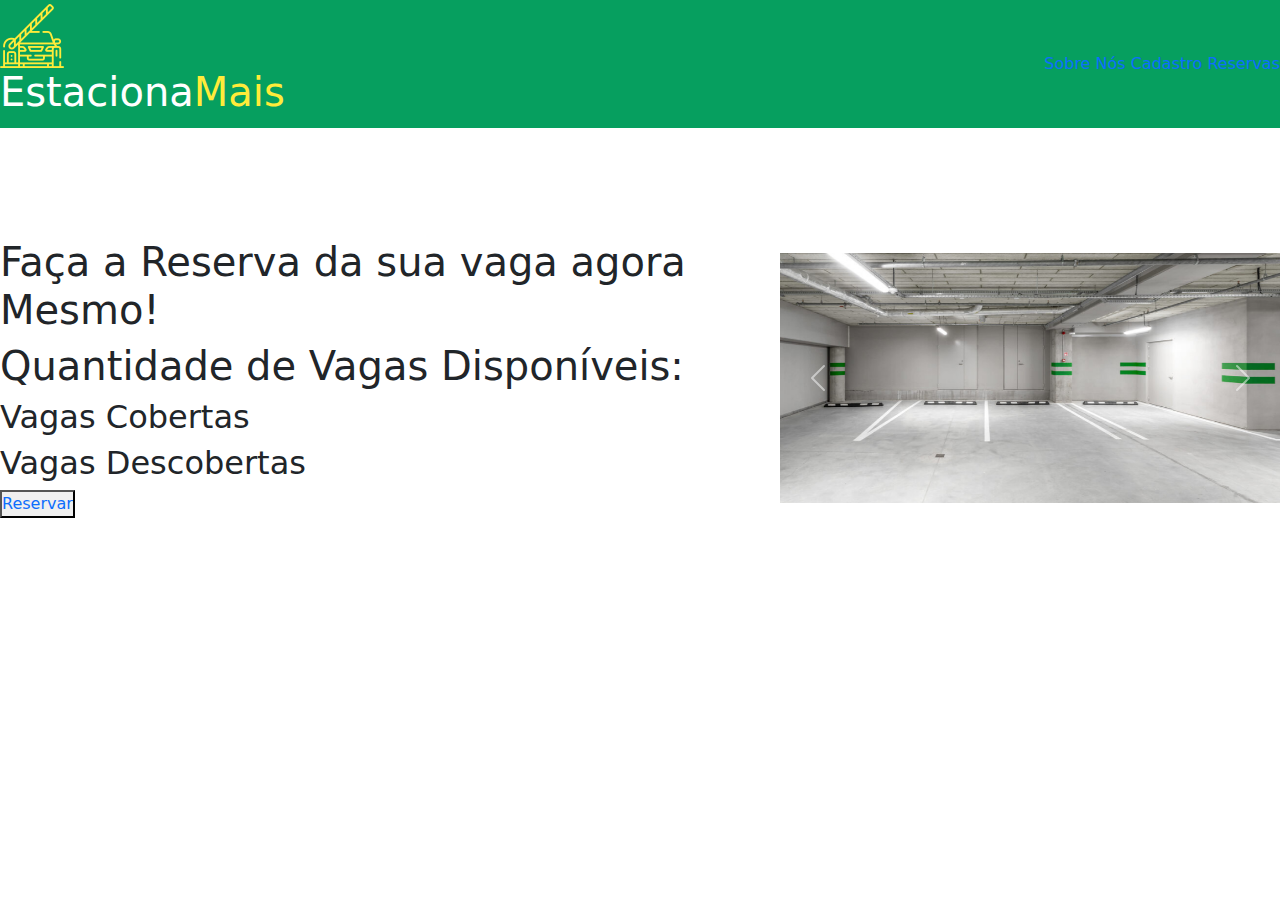
==== index.html @ c8f0d152 "14:37-16/05/2024" ====
<!DOCTYPE html>
<html lang="pt-br">

<head>
    <meta charset="UTF-8">
    <meta name="viewport" content="width=device-width, initial-scale=1.0">
    <link href="https://cdn.jsdelivr.net/npm/bootstrap@5.3.3/dist/css/bootstrap.min.css" rel="stylesheet"
        integrity="sha384-QWTKZyjpPEjISv5WaRU9OFeRpok6YctnYmDr5pNlyT2bRjXh0JMhjY6hW+ALEwIH" crossorigin="anonymous">
    <link rel="stylesheet" href="./styles/style.css">
    <title>Estaciona Mais - Home</title>
</head>

<body>
    <header>
        <div class="containerLogoLegenda">
            <div class="logoEstacionaMais"></div>
            <div class="holderLegendasLogo">
                <h1 class="legendaEstaciona">Estaciona</h1>
                <h1 class="legendaMais">Mais</h1>
            </div>
        </div>
        <div class="linksRedirecionais">
            <a href="./pages/sobreNos.html" class="sobreNos">Sobre Nós</a>
            <a href="./pages/cadastro.html" class="cadastro">Cadastro</a>
            <a href="./pages/fazerReserva.html" class="reservar">Reservas</a>
        </div>
    </header>
    <main>
        <div class="feedPage1">
            <div class="containerRedirecionarReserva">
                <h1 class="legendaReserva">Faça a Reserva da sua vaga agora Mesmo!</h1>
                <div class="infoSuperficial">
                    <h1 class="legendaVagas">Quantidade de Vagas Disponíveis: </h1>

                    <div class="infoVagas">
                        <h2 class="vagaCoberta">Vagas Cobertas</h2>
                        <h2 class="vagaDescoberta">Vagas Descobertas</h2>
                    </div>
                    <button class="reservar"><a href="./pages/pageReservar.html">Reservar</a></button>
                </div>
            </div>
            <div class="containerImagensEstacionamento">
                <div id="carouselExampleAutoplaying" class="carousel slide" data-bs-ride="carousel">
                    <div class="carousel-inner">
                        <div class="carousel-item active">
                            <img src="./imgs/png/imagem_1_carrossel.png" class="d-block w-100" alt="...">
                        </div>
                        <div class="carousel-item">
                            <img src="./imgs/png/imagem_fundo.png" class="d-block w-100" alt="...">
                        </div>
                        <div class="carousel-item">
                            <img src="./imgs/png/imagem_fundo_2.png" class="d-block w-100" alt="...">
                        </div>
                    </div>
                    <button class="carousel-control-prev" type="button" data-bs-target="#carouselExampleAutoplaying"
                        data-bs-slide="prev">
                        <span class="carousel-control-prev-icon" aria-hidden="true"></span>
                        <span class="visually-hidden">Previous</span>
                    </button>
                    <button class="carousel-control-next" type="button" data-bs-target="#carouselExampleAutoplaying"
                        data-bs-slide="next">
                        <span class="carousel-control-next-icon" aria-hidden="true"></span>
                        <span class="visually-hidden">Next</span>
                    </button>
                </div>
            </div>
        </div>



    </main>

    <script src="https://cdn.jsdelivr.net/npm/bootstrap@5.3.3/dist/js/bootstrap.bundle.min.js"
        integrity="sha384-YvpcrYf0tY3lHB60NNkmXc5s9fDVZLESaAA55NDzOxhy9GkcIdslK1eN7N6jIeHz"
        crossorigin="anonymous"></script>
    <script src="https://cdn.jsdelivr.net/npm/@popperjs/core@2.11.8/dist/umd/popper.min.js"
        integrity="sha384-I7E8VVD/ismYTF4hNIPjVp/Zjvgyol6VFvRkX/vR+Vc4jQkC+hVqc2pM8ODewa9r"
        crossorigin="anonymous"></script>
    <script src="https://cdn.jsdelivr.net/npm/bootstrap@5.3.3/dist/js/bootstrap.min.js"
        integrity="sha384-0pUGZvbkm6XF6gxjEnlmuGrJXVbNuzT9qBBavbLwCsOGabYfZo0T0to5eqruptLy"
        crossorigin="anonymous"></script>
</body>

</html>
---- styles/style.css ----
*{
    padding: 0;
    margin: 0;
    box-sizing: border-box;
}
a{
    text-decoration: none;
}

header{
    display: flex;
    flex-direction: row;
    justify-content: space-between;
    align-items: center;
    height: 128px;
    background-color: #069F5F;
}

.logoEstacionaMais{
    height: 64px;
    width: 240px;
    background-image: url('../imgs/png/icon_logo.png');
    background-repeat: no-repeat;
    background-size: contain;
}

.holderLegendasLogo{
    display: flex;
    flex-direction: row;
    align-items: center;
}

.legendaEstaciona{
    color: #ffffff;
}

.legendaMais{
    color: #FFEB3A;
}

.feedPage1{
    width: 100vw;
    height: 500px;
    display: flex;
    flex-direction: row;
    align-items: center;
    justify-content: space-evenly;
}

.carousel{
    height: 250px;
    width: 500px;
}

.carousel-inner{
    height: 250px;
    width: 500px;
}

.carousel-item{
    height: 250px;
    width: 500px;
}

.carousel-item img{
    height: 250px;
    width: 500px;
    overflow: hidden;
}
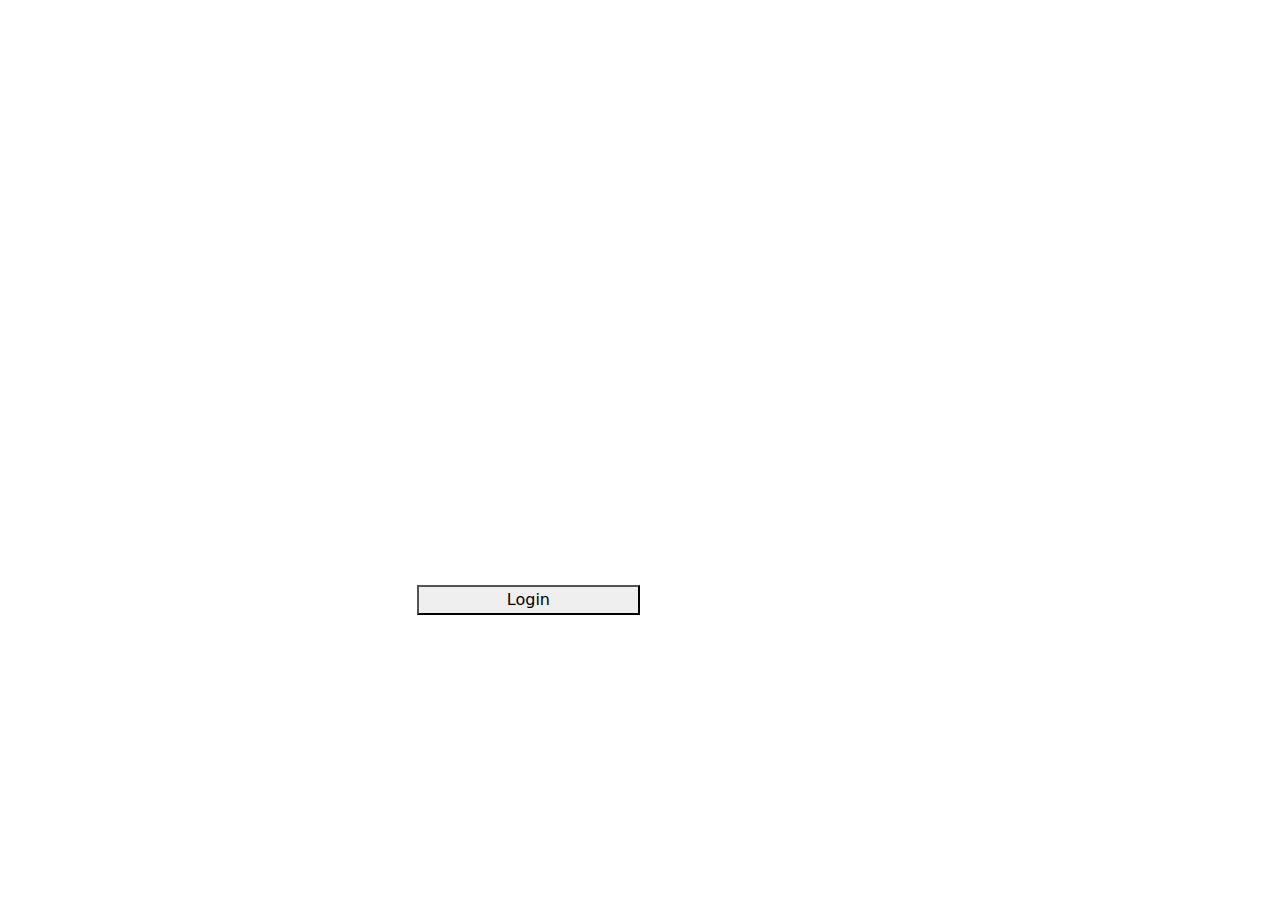
==== commit b8a6b4db: "Add files via upload" ====
--- a/index.html
+++ b/index.html
@@ -1,84 +1,36 @@
-<!DOCTYPE html>
-<html lang="pt-br">
-
-<head>
-    <meta charset="UTF-8">
-    <meta name="viewport" content="width=device-width, initial-scale=1.0">
-    <link href="https://cdn.jsdelivr.net/npm/bootstrap@5.3.3/dist/css/bootstrap.min.css" rel="stylesheet"
-        integrity="sha384-QWTKZyjpPEjISv5WaRU9OFeRpok6YctnYmDr5pNlyT2bRjXh0JMhjY6hW+ALEwIH" crossorigin="anonymous">
-    <link rel="stylesheet" href="./styles/style.css">
-    <title>Estaciona Mais - Home</title>
-</head>
-
-<body>
-    <header>
-        <div class="containerLogoLegenda">
-            <div class="logoEstacionaMais"></div>
-            <div class="holderLegendasLogo">
-                <h1 class="legendaEstaciona">Estaciona</h1>
-                <h1 class="legendaMais">Mais</h1>
-            </div>
-        </div>
-        <div class="linksRedirecionais">
-            <a href="./pages/sobreNos.html" class="sobreNos">Sobre Nós</a>
-            <a href="./pages/cadastro.html" class="cadastro">Cadastro</a>
-            <a href="./pages/fazerReserva.html" class="reservar">Reservas</a>
-        </div>
-    </header>
-    <main>
-        <div class="feedPage1">
-            <div class="containerRedirecionarReserva">
-                <h1 class="legendaReserva">Faça a Reserva da sua vaga agora Mesmo!</h1>
-                <div class="infoSuperficial">
-                    <h1 class="legendaVagas">Quantidade de Vagas Disponíveis: </h1>
-
-                    <div class="infoVagas">
-                        <h2 class="vagaCoberta">Vagas Cobertas</h2>
-                        <h2 class="vagaDescoberta">Vagas Descobertas</h2>
-                    </div>
-                    <button class="reservar"><a href="./pages/pageReservar.html">Reservar</a></button>
-                </div>
-            </div>
-            <div class="containerImagensEstacionamento">
-                <div id="carouselExampleAutoplaying" class="carousel slide" data-bs-ride="carousel">
-                    <div class="carousel-inner">
-                        <div class="carousel-item active">
-                            <img src="./imgs/png/imagem_1_carrossel.png" class="d-block w-100" alt="...">
-                        </div>
-                        <div class="carousel-item">
-                            <img src="./imgs/png/imagem_fundo.png" class="d-block w-100" alt="...">
-                        </div>
-                        <div class="carousel-item">
-                            <img src="./imgs/png/imagem_fundo_2.png" class="d-block w-100" alt="...">
-                        </div>
-                    </div>
-                    <button class="carousel-control-prev" type="button" data-bs-target="#carouselExampleAutoplaying"
-                        data-bs-slide="prev">
-                        <span class="carousel-control-prev-icon" aria-hidden="true"></span>
-                        <span class="visually-hidden">Previous</span>
-                    </button>
-                    <button class="carousel-control-next" type="button" data-bs-target="#carouselExampleAutoplaying"
-                        data-bs-slide="next">
-                        <span class="carousel-control-next-icon" aria-hidden="true"></span>
-                        <span class="visually-hidden">Next</span>
-                    </button>
-                </div>
-            </div>
-        </div>
-
-
-
-    </main>
-
-    <script src="https://cdn.jsdelivr.net/npm/bootstrap@5.3.3/dist/js/bootstrap.bundle.min.js"
-        integrity="sha384-YvpcrYf0tY3lHB60NNkmXc5s9fDVZLESaAA55NDzOxhy9GkcIdslK1eN7N6jIeHz"
-        crossorigin="anonymous"></script>
-    <script src="https://cdn.jsdelivr.net/npm/@popperjs/core@2.11.8/dist/umd/popper.min.js"
-        integrity="sha384-I7E8VVD/ismYTF4hNIPjVp/Zjvgyol6VFvRkX/vR+Vc4jQkC+hVqc2pM8ODewa9r"
-        crossorigin="anonymous"></script>
-    <script src="https://cdn.jsdelivr.net/npm/bootstrap@5.3.3/dist/js/bootstrap.min.js"
-        integrity="sha384-0pUGZvbkm6XF6gxjEnlmuGrJXVbNuzT9qBBavbLwCsOGabYfZo0T0to5eqruptLy"
-        crossorigin="anonymous"></script>
-</body>
-
+<!DOCTYPE html>
+<html lang="pt">
+<head>
+    <meta charset="UTF-8">
+    <meta name="viewport" content="width=device-width, initial-scale=1.0">
+    <title>Login</title>
+    <link rel="stylesheet" href="style.css">
+    <link href="https://cdn.jsdelivr.net/npm/bootstrap@5.3.3/dist/css/bootstrap.min.css" rel="stylesheet" integrity="sha384-QWTKZyjpPEjISv5WaRU9OFeRpok6YctnYmDr5pNlyT2bRjXh0JMhjY6hW+ALEwIH" crossorigin="anonymous">
+    <script src="https://cdn.jsdelivr.net/npm/bootstrap@5.3.3/dist/js/bootstrap.bundle.min.js" integrity="sha384-YvpcrYf0tY3lHB60NNkmXc5s9fDVZLESaAA55NDzOxhy9GkcIdslK1eN7N6jIeHz" crossorigin="anonymous"></script>
+</head>
+<body>
+   <div class="container">
+        <form action="#" method="POST">
+            <div class="form-group">
+                <div class="form-group mb-3"> <!-- Adicionando a classe mb-3 para espaço entre os campos -->
+                <label for="email">Email:</label>
+                <input type="email" class="form-control" id="email" name="email" required>
+            </div>
+
+            <div class="form-group">
+                <div class="form-group mb-3"> <!-- Adicionando a classe mb-3 para espaço entre os campos -->
+                <label for="name">Name:</label>
+                <input type="text" class="form-control" id="name" name="name" required>
+            </div>
+
+            <div class="form-group">
+                <div class="form-group mb-3"> <!-- Adicionando a classe mb-3 para espaço entre os campos -->
+                <label for="password">Password:</label>
+                <input type="password" class="form-control" id="password" name="password" required>
+            </div>
+            <button type="butom" class="btn-login">Login</button>
+        </form>
+    </div>
+
+</body>
 </html>--- a/style.css
+++ b/style.css
@@ -0,0 +1,55 @@
+body {
+    font-family: Arial, sans-serif;
+    margin: 0;
+    padding: 0;
+    display: flex;
+    justify-content: center;
+    align-items: center;
+    height: 100vh;
+    background-repeat: no-repeat;
+    background-image: url(./img/loginFundo.jpg);
+    background-size: cover;
+}
+
+input[type="email"],
+input[type="text"],
+input[type="password"] {
+    width: 100%;
+    padding: 15px;
+    border: 1px solid #fff; /* Defina a cor da borda aqui */
+    border-radius: 10px;
+    color: #fff; /* Cor do texto */
+    background-color: transparent; /* Remova a cor de fundo */
+    margin-bottom: 20px; /* Espaçamento inferior */
+}
+
+.container{
+    display: flex;
+    flex-direction: column;
+    align-items: center;
+}
+
+ .custom-margin {
+            margin-bottom: 20px; /* Altere este valor conforme necessário */
+        }
+
+.form-group{
+    color: #ffffff; /* Cor do título laranja */
+    
+}
+
+form {
+    width: 40%; /* Defina a largura do formulário conforme desejado */
+}
+
+
+.btn-custom {
+    background-color: #069F5F; /* Cor de fundo laranja */
+    border-color: #069F5F; /* Cor da borda laranja */
+    color: white; /* Cor do texto branco */
+
+}
+
+.btn-login {
+    width: 50%; /* Defina a largura desejada */
+}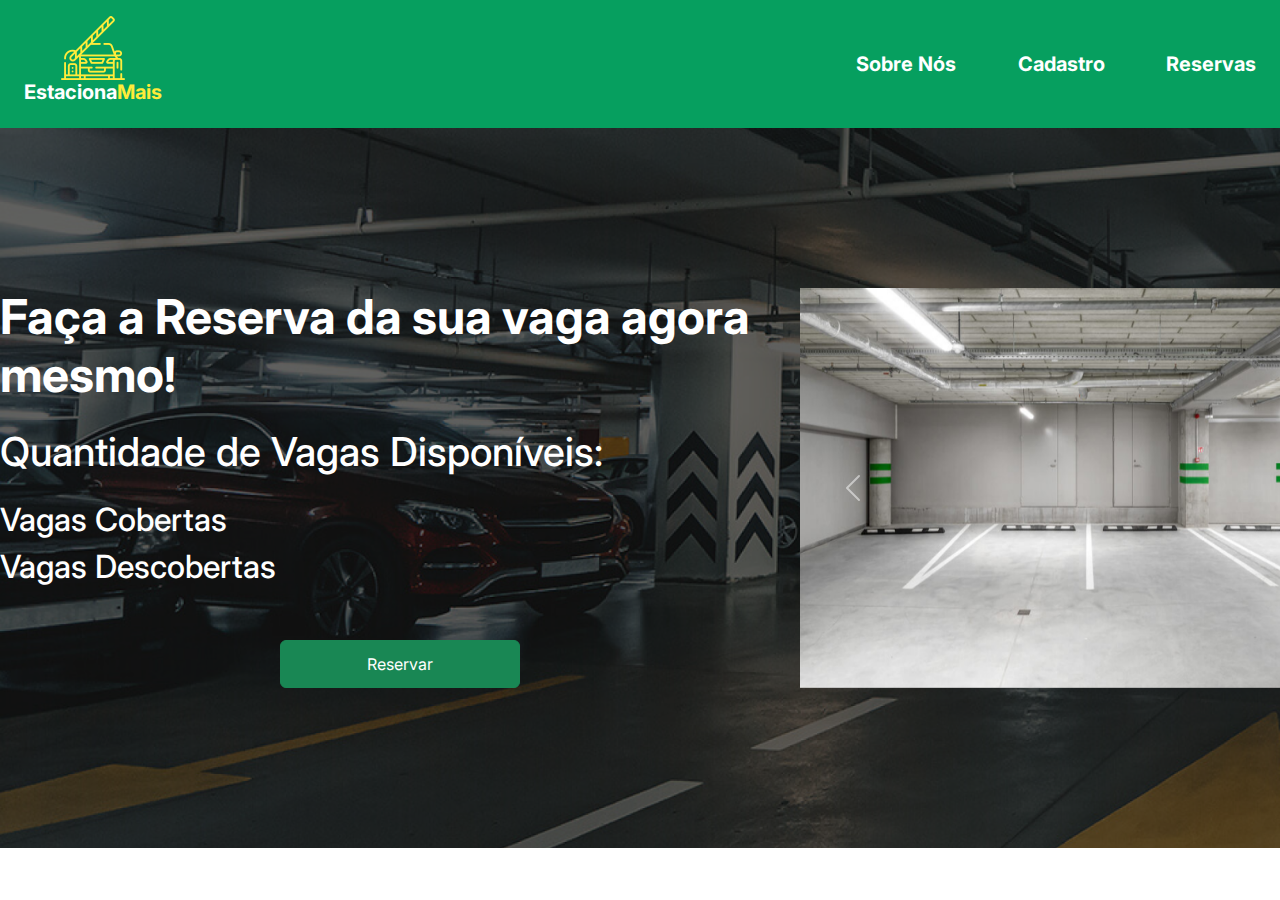
==== commit a5ee75c4: "17:29-16/05/2024" ====
--- a/index.html
+++ b/index.html
@@ -1,36 +1,99 @@
-<!DOCTYPE html>
-<html lang="pt">
-<head>
-    <meta charset="UTF-8">
-    <meta name="viewport" content="width=device-width, initial-scale=1.0">
-    <title>Login</title>
-    <link rel="stylesheet" href="style.css">
-    <link href="https://cdn.jsdelivr.net/npm/bootstrap@5.3.3/dist/css/bootstrap.min.css" rel="stylesheet" integrity="sha384-QWTKZyjpPEjISv5WaRU9OFeRpok6YctnYmDr5pNlyT2bRjXh0JMhjY6hW+ALEwIH" crossorigin="anonymous">
-    <script src="https://cdn.jsdelivr.net/npm/bootstrap@5.3.3/dist/js/bootstrap.bundle.min.js" integrity="sha384-YvpcrYf0tY3lHB60NNkmXc5s9fDVZLESaAA55NDzOxhy9GkcIdslK1eN7N6jIeHz" crossorigin="anonymous"></script>
-</head>
-<body>
-   <div class="container">
-        <form action="#" method="POST">
-            <div class="form-group">
-                <div class="form-group mb-3"> <!-- Adicionando a classe mb-3 para espaço entre os campos -->
-                <label for="email">Email:</label>
-                <input type="email" class="form-control" id="email" name="email" required>
-            </div>
-
-            <div class="form-group">
-                <div class="form-group mb-3"> <!-- Adicionando a classe mb-3 para espaço entre os campos -->
-                <label for="name">Name:</label>
-                <input type="text" class="form-control" id="name" name="name" required>
-            </div>
-
-            <div class="form-group">
-                <div class="form-group mb-3"> <!-- Adicionando a classe mb-3 para espaço entre os campos -->
-                <label for="password">Password:</label>
-                <input type="password" class="form-control" id="password" name="password" required>
-            </div>
-            <button type="butom" class="btn-login">Login</button>
-        </form>
-    </div>
-
-</body>
+<!DOCTYPE html>
+<html lang="pt-br">
+
+<head>
+    <meta charset="UTF-8">
+    <meta name="viewport" content="width=device-width, initial-scale=1.0">
+    <link href="https://cdn.jsdelivr.net/npm/bootstrap@5.3.3/dist/css/bootstrap.min.css" rel="stylesheet"
+        integrity="sha384-QWTKZyjpPEjISv5WaRU9OFeRpok6YctnYmDr5pNlyT2bRjXh0JMhjY6hW+ALEwIH" crossorigin="anonymous">
+    <link rel="stylesheet" href="./styles/style.css">
+    <title>Estaciona Mais - Home</title>
+</head>
+
+<body>
+    <header>
+        <div class="containerLogoLegenda">
+            <div class="logoEstacionaMais"></div>
+            <div class="holderLegendasLogo">
+                <h1 class="legendaEstaciona">Estaciona</h1>
+                <h1 class="legendaMais">Mais</h1>
+            </div>
+        </div>
+        <div class="linksRedirecionais">
+            <a href="./pages/sobreNos.html" class="linkSobreNos">Sobre Nós</a>
+            <a href="./pages/pagecadastro.html" class="linkCadastro">Cadastro</a>
+            <a href="./pages/fazerReserva.html" class="linkReservar">Reservas</a>
+        </div>
+    </header>
+    <main>
+        <div class="feedPage1">
+            <div class="fadeSlice">
+                <div class="containerRedirecionarReserva">
+                    <h1 class="legendaReserva">Faça a Reserva da sua vaga agora mesmo!</h1>
+                    
+                    <div class="infoSuperficial">
+                        <div class="holderLegendas">
+                            <h1 class="legendaVagas">Quantidade de Vagas Disponíveis: </h1>
+
+                            <div class="infoVagas">
+                                <h2 class="vagaCoberta">Vagas Cobertas</h2>
+                                <h2 class="vagaDescoberta">Vagas Descobertas</h2>
+                            </div>
+                        </div>
+
+                        <button type="button" class="btnReservar btn btn-success">
+                            <a href="./pages/pageReservar.html">Reservar</a>
+                        </button>
+                    </div>
+                </div>
+
+                <div class="containerImagensEstacionamento">
+                    <div id="carouselExampleAutoplaying" class="carousel slide" data-bs-ride="carousel">
+                        <div class="carousel-inner">
+                            <div class="carousel-item active">
+                                <img src="./imgs/png/imagem_1_carrossel.png" class="d-block w-100" alt="...">
+                            </div>
+                            <div class="carousel-item">
+                                <img src="./imgs/png/imagem_fundo.png" class="d-block w-100" alt="...">
+                            </div>
+                            <div class="carousel-item">
+                                <img src="./imgs/png/imagem_fundo_2.png" class="d-block w-100" alt="...">
+                            </div>
+                            <div class="carousel-item">
+                                <img src="./imgs/png/imagem_fundo_login_adm.png" class="d-block w-100" alt="...">
+                            </div>
+                            <div class="carousel-item">
+                                <img src="./imgs/png/fundoreserva1.png" class="d-block w-100" alt="...">
+                            </div>
+                        </div>
+                        <button class="carousel-control-prev" type="button" data-bs-target="#carouselExampleAutoplaying"
+                            data-bs-slide="prev">
+                            <span class="carousel-control-prev-icon" aria-hidden="true"></span>
+                            <span class="visually-hidden">Previous</span>
+                        </button>
+                        <button class="carousel-control-next" type="button" data-bs-target="#carouselExampleAutoplaying"
+                            data-bs-slide="next">
+                            <span class="carousel-control-next-icon" aria-hidden="true"></span>
+                            <span class="visually-hidden">Next</span>
+                        </button>
+                    </div>
+                </div>
+            </div>
+        </div>
+
+
+
+    </main>
+
+    <script src="https://cdn.jsdelivr.net/npm/bootstrap@5.3.3/dist/js/bootstrap.bundle.min.js"
+        integrity="sha384-YvpcrYf0tY3lHB60NNkmXc5s9fDVZLESaAA55NDzOxhy9GkcIdslK1eN7N6jIeHz"
+        crossorigin="anonymous"></script>
+    <script src="https://cdn.jsdelivr.net/npm/@popperjs/core@2.11.8/dist/umd/popper.min.js"
+        integrity="sha384-I7E8VVD/ismYTF4hNIPjVp/Zjvgyol6VFvRkX/vR+Vc4jQkC+hVqc2pM8ODewa9r"
+        crossorigin="anonymous"></script>
+    <script src="https://cdn.jsdelivr.net/npm/bootstrap@5.3.3/dist/js/bootstrap.min.js"
+        integrity="sha384-0pUGZvbkm6XF6gxjEnlmuGrJXVbNuzT9qBBavbLwCsOGabYfZo0T0to5eqruptLy"
+        crossorigin="anonymous"></script>
+</body>
+
 </html>--- a/styles/style.css
+++ b/styles/style.css
@@ -0,0 +1,166 @@
+@import url('https://fonts.googleapis.com/css2?family=Inter:wght@100..900&display=swap');
+
+*{
+    padding: 0;
+    margin: 0;
+    box-sizing: border-box;
+}
+a{
+    text-decoration: none;
+    font-family: 'Inter';
+    color: #ffffff;
+
+}
+
+header{
+    padding: 24px;
+    display: flex;
+    flex-direction: row;
+    justify-content: space-between;
+    align-items: center;
+    height: 128px;
+    background-color: #069F5F;
+}
+
+.containerLogoLegenda{
+    display: flex;
+    flex-direction: column;
+    align-items: center;
+}
+
+.logoEstacionaMais{
+    height: 64px;
+    width: 64px;
+    background-image: url('../imgs/png/icon_logo.png');
+    background-repeat: no-repeat;
+    background-size: contain;
+}
+
+.holderLegendasLogo{
+    display: flex;
+    flex-direction: row;
+    align-items: center;
+}
+
+.legendaEstaciona{
+    font-family: 'Inter';
+    font-weight: bold;
+    font-size: 20px;
+    color: #ffffff;
+}
+
+.legendaMais{
+    font-family: 'Inter';
+    font-weight: bold;
+    font-size: 20px;
+    color: #FFEB3A;
+}
+
+.linksRedirecionais{    
+    display: flex;
+    flex-direction: row;
+    align-items: center;
+    justify-content: space-between;
+    width: 400px;
+}
+
+.linksRedirecionais a{
+    font-family: 'Inter';
+    font-weight: bold;
+    font-size: 20px;
+    color: #ffffff;
+}
+
+.feedPage1{
+    width: 100vw;
+    height: 720px;
+    background-image: url('../imgs/png/imagem_fundo.png');
+    background-repeat: no-repeat;
+    background-size: cover;
+}
+
+.fadeSlice{
+    width: 100vw;
+    height: 720px;
+    background-color: #0000009f;
+    display: flex;
+    flex-direction: row;
+    align-items: center;
+    justify-content: space-evenly;
+}
+
+.containerRedirecionarReserva{
+    width: 800px;
+    height: 400px;
+    display: flex;
+    flex-direction: column;
+    align-items: center;
+    justify-content: space-between;
+}
+
+.legendaReserva{
+    font-family: 'Inter';
+    font-weight: bold;
+    font-size: 48px;
+    color: #ffffff;
+}
+
+.infoSuperficial{
+    display: flex;
+    flex-direction: column;
+    align-items: center;
+    justify-content: space-between;
+    width: 800px;
+    height: 300px;
+}
+
+.holderLegendas{
+    width: 800px;
+    height: 200px;
+    display: flex;
+    flex-direction: column;
+    align-items: flex-start;
+    justify-content: space-evenly;
+}
+
+.legendaVagas{
+
+}
+
+.infoVagas{
+    display: flex;
+    flex-direction: column;
+    width: 600px;
+
+}
+
+.btnReservar{
+    height: 48px;
+    width: 240px;
+}
+
+.containerRedirecionarReserva h1, h2{
+    font-family: 'Inter';
+    color: #ffffff;
+}
+
+.carousel{
+    height: 400px;
+    width: 700px;
+}
+
+.carousel-inner{
+    height: 400px;
+    width: 700px;
+}
+
+.carousel-item{
+    height: 400px;
+    width: 700px;
+}
+
+.carousel-item img{
+    height: 400px;
+    width: 700px;
+    overflow: hidden;
+}
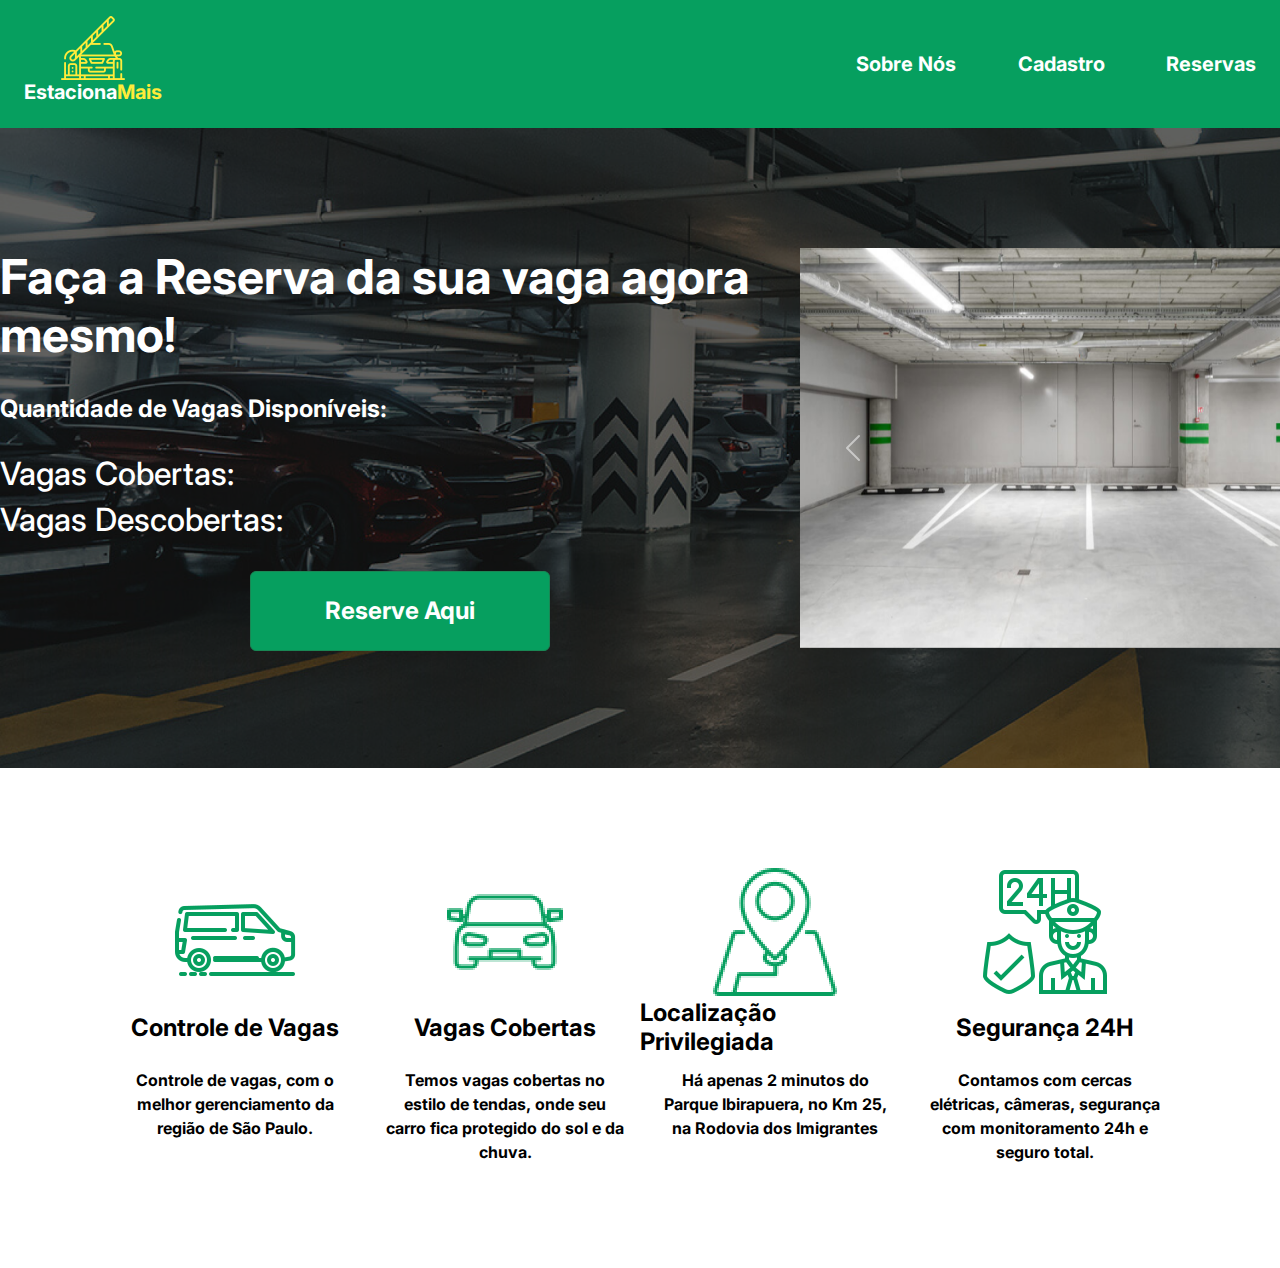
==== commit cceee3b5: "10:10-21/05/2024" ====
--- a/index.html
+++ b/index.html
@@ -30,19 +30,19 @@
             <div class="fadeSlice">
                 <div class="containerRedirecionarReserva">
                     <h1 class="legendaReserva">Faça a Reserva da sua vaga agora mesmo!</h1>
-                    
+
                     <div class="infoSuperficial">
                         <div class="holderLegendas">
                             <h1 class="legendaVagas">Quantidade de Vagas Disponíveis: </h1>
 
                             <div class="infoVagas">
-                                <h2 class="vagaCoberta">Vagas Cobertas</h2>
-                                <h2 class="vagaDescoberta">Vagas Descobertas</h2>
+                                <h2 class="vagaCoberta">Vagas Cobertas: </h2>
+                                <h2 class="vagaDescoberta">Vagas Descobertas: </h2>
                             </div>
                         </div>
 
                         <button type="button" class="btnReservar btn btn-success">
-                            <a href="./pages/pageReservar.html">Reservar</a>
+                            <a href="./pages/pageReservar.html">Reserve Aqui</a>
                         </button>
                     </div>
                 </div>
@@ -80,7 +80,45 @@
                 </div>
             </div>
         </div>
-
+        <div class="descricoes">
+            <div class="cardInfoControle cardInfo">
+                <img src="./imgs/png/icon_van-carro.png" alt="icon_van" class="iconImg">
+                <div class="containerLegenda">
+                    <h1>Controle de Vagas</h1>
+                </div>
+                <div class="containerText">
+                    <p>Controle de vagas, com o melhor gerenciamento da região de São Paulo.</p>
+                </div>
+            </div>
+            <div class="cardInfoVagas cardInfo">
+                <img src="./imgs/png/icon_carros.png" alt="icon_carros" class="iconImg">
+                <div class="containerLegenda">
+                    <h1>Vagas Cobertas</h1>
+                </div>
+                <div class="containerText">
+                    <p>Temos vagas cobertas no estilo de tendas, onde seu carro fica protegido do
+                        sol e da chuva.</p>
+                </div>
+            </div>
+            <div class="cardInfoLocalizacao cardInfo">
+                <img src="./imgs/png/icon_localizacao.png" alt="icon_localizacao" class="iconImg">
+                <div class="containerLegenda">
+                    <h1>Localização Privilegiada</h1>
+                </div>
+                <div class="containerText">
+                    <p>Há apenas 2 minutos do Parque Ibirapuera, no Km 25, na Rodovia dos Imigrantes</p>
+                </div>
+            </div>
+            <div class="cardInfoSeguranca cardInfo">
+                <img src="./imgs/png/icon_vigilancia.png" alt="icon_vigilancia" class="iconImg">
+                <div class="containerLegenda">
+                    <h1>Segurança 24H</h1>
+                </div>
+                <div class="containerText">
+                    <p>Contamos com cercas elétricas, câmeras, segurança com monitoramento 24h e seguro total.</p>
+                </div>
+            </div>
+        </div>
 
 
     </main>
--- a/styles/style.css
+++ b/styles/style.css
@@ -72,16 +72,16 @@
 }
 
 .feedPage1{
-    width: 100vw;
-    height: 720px;
+    width: 100%;
+    height: 640px;
     background-image: url('../imgs/png/imagem_fundo.png');
     background-repeat: no-repeat;
     background-size: cover;
 }
 
 .fadeSlice{
-    width: 100vw;
-    height: 720px;
+    width: 100%;
+    height: 640px;
     background-color: #0000009f;
     display: flex;
     flex-direction: row;
@@ -124,7 +124,10 @@
 }
 
 .legendaVagas{
-
+    font-family: 'Inter';
+    font-weight: bold;
+    font-size: 24px;
+    color: #ffffff;
 }
 
 .infoVagas{
@@ -135,32 +138,81 @@
 }
 
 .btnReservar{
-    height: 48px;
+    height: 80px;
+    width: 300px;
+    background-color: #069F5F;
+    font-family: 'Inter';
+    font-weight: bold;
+    font-size: 24px;
+    color: #ffffff;
+}
+
+.containerRedirecionarReserva h1, h2{
+    font-family: 'Inter';
+    color: #ffffff;
+}
+
+.carousel{
+    height: 400px;
+    width: 700px;
+}
+
+.carousel-inner{
+    height: 400px;
+    width: 700px;
+}
+
+.carousel-item{
+    height: 400px;
+    width: 700px;
+}
+
+.carousel-item img{
+    height: 400px;
+    width: 700px;
+    overflow: hidden;
+}
+
+.descricoes{
+    padding: 0px 100px;
+    display: flex;
+    flex-direction: row;
+    height: 500px;
+    width: 100%;
+    align-items: center;
+    justify-content: space-between;
+}
+
+.cardInfo{
+    width: 300px;
+    height: 300px;
+    display: flex;
+    flex-direction: column;
+    align-items: center;
+    justify-content: space-between;
+}
+
+.iconImg{
+    width: 128px;
+    height: 128px;
+}
+
+.containerLegenda h1{
+    font-family: 'Inter';
+    font-weight: bold;
+    font-size: 24px;
+    color: #000;
+}
+
+.containerText{
     width: 240px;
-}
-
-.containerRedirecionarReserva h1, h2{
-    font-family: 'Inter';
-    color: #ffffff;
-}
-
-.carousel{
-    height: 400px;
-    width: 700px;
-}
-
-.carousel-inner{
-    height: 400px;
-    width: 700px;
-}
-
-.carousel-item{
-    height: 400px;
-    width: 700px;
-}
-
-.carousel-item img{
-    height: 400px;
-    width: 700px;
-    overflow: hidden;
-}
+    height: 100px;
+}
+
+.containerText p{
+    font-family: 'Inter';
+    font-weight: bold;
+    font-size: 16px;
+    color: #000;
+    text-align: center;
+}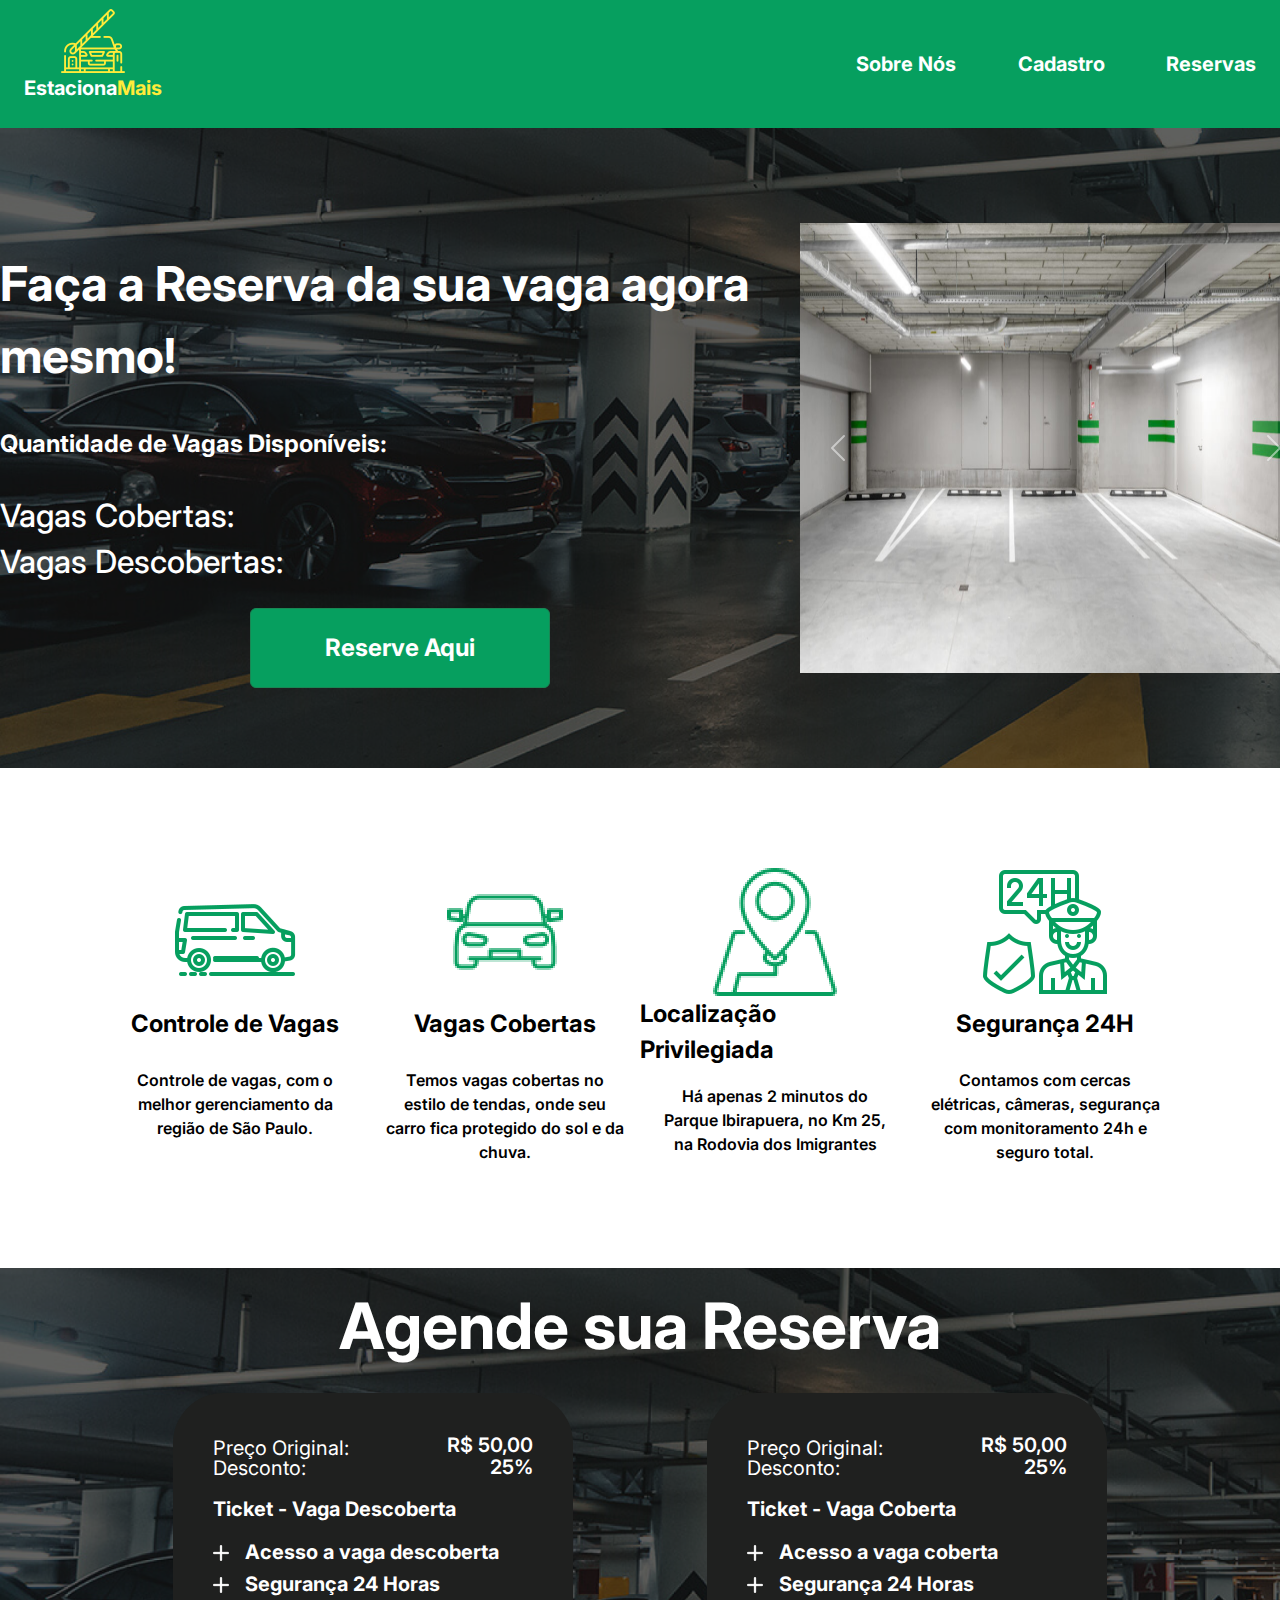
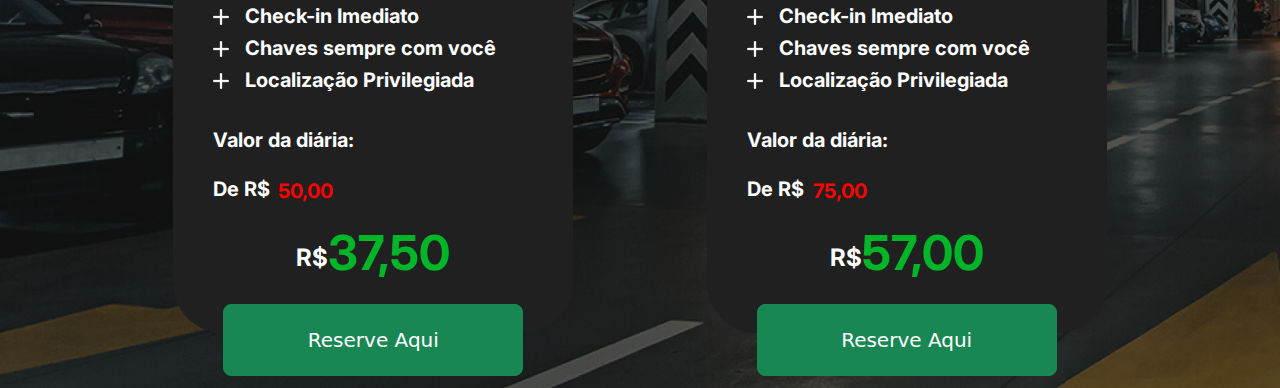
==== commit 3c735c1c: "02:17-27/05/2024" ====
--- a/index.html
+++ b/index.html
@@ -15,25 +15,25 @@
         <div class="containerLogoLegenda">
             <div class="logoEstacionaMais"></div>
             <div class="holderLegendasLogo">
-                <h1 class="legendaEstaciona">Estaciona</h1>
-                <h1 class="legendaMais">Mais</h1>
+                <p class="legendaEstaciona">Estaciona</p>
+                <p class="legendaMais">Mais</p>
             </div>
         </div>
         <div class="linksRedirecionais">
             <a href="./pages/sobreNos.html" class="linkSobreNos">Sobre Nós</a>
             <a href="./pages/pagecadastro.html" class="linkCadastro">Cadastro</a>
-            <a href="./pages/fazerReserva.html" class="linkReservar">Reservas</a>
+            <a href="./pages/pageReserva.html" class="linkReservar">Reservas</a>
         </div>
     </header>
     <main>
         <div class="feedPage1">
             <div class="fadeSlice">
                 <div class="containerRedirecionarReserva">
-                    <h1 class="legendaReserva">Faça a Reserva da sua vaga agora mesmo!</h1>
+                    <p class="legendaReserva">Faça a Reserva da sua vaga agora mesmo!</p>
 
                     <div class="infoSuperficial">
                         <div class="holderLegendas">
-                            <h1 class="legendaVagas">Quantidade de Vagas Disponíveis: </h1>
+                            <p class="legendaVagas">Quantidade de Vagas Disponíveis: </p>
 
                             <div class="infoVagas">
                                 <h2 class="vagaCoberta">Vagas Cobertas: </h2>
@@ -42,7 +42,7 @@
                         </div>
 
                         <button type="button" class="btnReservar btn btn-success">
-                            <a href="./pages/pageReservar.html">Reserve Aqui</a>
+                            <a href="./pages/pageReserva.html">Reserve Aqui</a>
                         </button>
                     </div>
                 </div>
@@ -80,11 +80,12 @@
                 </div>
             </div>
         </div>
+
         <div class="descricoes">
             <div class="cardInfoControle cardInfo">
                 <img src="./imgs/png/icon_van-carro.png" alt="icon_van" class="iconImg">
                 <div class="containerLegenda">
-                    <h1>Controle de Vagas</h1>
+                    <p>Controle de Vagas</p>
                 </div>
                 <div class="containerText">
                     <p>Controle de vagas, com o melhor gerenciamento da região de São Paulo.</p>
@@ -93,7 +94,7 @@
             <div class="cardInfoVagas cardInfo">
                 <img src="./imgs/png/icon_carros.png" alt="icon_carros" class="iconImg">
                 <div class="containerLegenda">
-                    <h1>Vagas Cobertas</h1>
+                    <p>Vagas Cobertas</p>
                 </div>
                 <div class="containerText">
                     <p>Temos vagas cobertas no estilo de tendas, onde seu carro fica protegido do
@@ -103,7 +104,7 @@
             <div class="cardInfoLocalizacao cardInfo">
                 <img src="./imgs/png/icon_localizacao.png" alt="icon_localizacao" class="iconImg">
                 <div class="containerLegenda">
-                    <h1>Localização Privilegiada</h1>
+                    <p>Localização Privilegiada</p>
                 </div>
                 <div class="containerText">
                     <p>Há apenas 2 minutos do Parque Ibirapuera, no Km 25, na Rodovia dos Imigrantes</p>
@@ -112,7 +113,7 @@
             <div class="cardInfoSeguranca cardInfo">
                 <img src="./imgs/png/icon_vigilancia.png" alt="icon_vigilancia" class="iconImg">
                 <div class="containerLegenda">
-                    <h1>Segurança 24H</h1>
+                    <p>Segurança 24H</p>
                 </div>
                 <div class="containerText">
                     <p>Contamos com cercas elétricas, câmeras, segurança com monitoramento 24h e seguro total.</p>
@@ -120,7 +121,130 @@
             </div>
         </div>
 
-
+        <div class="feedPage2">
+            <div class="infoPrecos">
+                <div class="holderLegenda">
+                    <h1>Agende sua Reserva</h1>
+                </div>
+                <div class="holderCardsPreco">
+                    <div class="holderCard">
+                        <div class="cardVagaDescoberta">
+                            <div class="infoDesconto">
+                                <div class="precoOriginal">
+                                    <p>Preço Original:</p>
+                                    <h6>R$ 50,00</h6>
+                                </div>
+                                <div class="desconto">
+                                    <p>Desconto:</p>
+                                    <h6>25%</h6>
+                                </div>
+                            </div>
+                            <div class="infoVaga">
+                                <h2 class="legendaVagaDescoberta">Ticket - Vaga Descoberta</h2>
+                                <div class="listaVantagens">
+                                    <div class="holderItemLista">
+                                        <div class="iconMais"><img src="./imgs/png/icon_mais.png" alt=""></div>
+                                        <p>Acesso a vaga descoberta</p>
+                                    </div>
+                                    <div class="holderItemLista">
+                                        <div class="iconMais"><img src="./imgs/png/icon_mais.png" alt=""></div>
+                                        <p>Segurança 24 Horas</p>
+                                    </div>
+                                    <div class="holderItemLista">
+                                        <div class="iconMais"><img src="./imgs/png/icon_mais.png" alt=""></div>
+                                        <p>Check-in Imediato</p>
+                                    </div>
+                                    <div class="holderItemLista">
+                                        <div class="iconMais"><img src="./imgs/png/icon_mais.png" alt=""></div>
+                                        <p>Chaves sempre com você</p>
+                                    </div>
+                                    <div class="holderItemLista">
+                                        <div class="iconMais"><img src="./imgs/png/icon_mais.png" alt=""></div>
+                                        <p>Localização Privilegiada</p>
+                                    </div>
+                                </div>
+                            </div>
+                            <div class="valorVaga">
+                                <p>Valor da diária:</p>
+                                <div class="precos">
+                                    <div class="holderPrecoAntigo">
+                                        <h2>De R$ </h2>
+                                        <h3>50,00</h3>
+                                    </div>
+                                    <div class="holderPrecoNovo">
+                                        <h2>R$</h2>
+                                        <h1>37,50</h1>
+                                    </div>
+                                </div>
+                            </div>
+
+                        </div>
+                        <div class="holderBtnReserva">
+                            <button type="button" class="btnReservarVagaDescoberta btn btn-success btn-lg">Reserve
+                                Aqui</button>
+                        </div>
+                    </div>
+                    <div class="holderCard">
+                        <div class="cardVagaCoberta">
+                            <div class="infoDesconto">
+                                <div class="precoOriginal">
+                                    <p>Preço Original:</p>
+                                    <h6>R$ 50,00</h6>
+                                </div>
+                                <div class="desconto">
+                                    <p>Desconto:</p>
+                                    <h6>25%</h6>
+                                </div>
+                            </div>
+                            <div class="infoVaga">
+                                <h2 class="legendaVagaCoberta">Ticket - Vaga Coberta</h2>
+                                <div class="listaVantagens">
+                                    <div class="holderItemLista">
+                                        <div class="iconMais"><img src="./imgs/png/icon_mais.png" alt=""></div>
+                                        <p>Acesso a vaga coberta</p>
+                                    </div>
+                                    <div class="holderItemLista">
+                                        <div class="iconMais"><img src="./imgs/png/icon_mais.png" alt=""></div>
+                                        <p>Segurança 24 Horas</p>
+                                    </div>
+                                    <div class="holderItemLista">
+                                        <div class="iconMais"><img src="./imgs/png/icon_mais.png" alt=""></div>
+                                        <p>Check-in Imediato</p>
+                                    </div>
+                                    <div class="holderItemLista">
+                                        <div class="iconMais"><img src="./imgs/png/icon_mais.png" alt=""></div>
+                                        <p>Chaves sempre com você</p>
+                                    </div>
+                                    <div class="holderItemLista">
+                                        <div class="iconMais"><img src="./imgs/png/icon_mais.png" alt=""></div>
+                                        <p>Localização Privilegiada</p>
+                                    </div>
+                                </div>
+                            </div>
+                            <div class="valorVaga">
+                                <p>Valor da diária:</p>
+                                <div class="precos">
+                                    <div class="holderPrecoAntigo">
+                                        <h2>De R$ </h2>
+                                        <h3>75,00</h3>
+                                    </div>
+                                    <div class="holderPrecoNovo">
+                                        <h2>R$</h2>
+                                        <h1>57,00</h1>
+                                    </div>
+                                </div>
+                            </div>
+                        </div>
+                        <div class="holderBtnReserva">
+                            <button type="button" class="btnReservarVagaCoberta btn btn-success btn-lg">Reserve Aqui</button>
+                        </div>
+                    </div>
+
+
+
+                </div>
+            </div>
+        </div>
     </main>
 
     <script src="https://cdn.jsdelivr.net/npm/bootstrap@5.3.3/dist/js/bootstrap.bundle.min.js"
--- a/styles/style.css
+++ b/styles/style.css
@@ -153,23 +153,23 @@
 }
 
 .carousel{
-    height: 400px;
-    width: 700px;
+    height: 50vh;
+    width: 40vw;
 }
 
 .carousel-inner{
-    height: 400px;
-    width: 700px;
+    height: 50vh;
+    width: 40vw;
 }
 
 .carousel-item{
-    height: 400px;
-    width: 700px;
+    height: 50vh;
+    width: 40vw;
 }
 
 .carousel-item img{
-    height: 400px;
-    width: 700px;
+    height: 50vh;
+    width: 40vw;
     overflow: hidden;
 }
 
@@ -197,7 +197,7 @@
     height: 128px;
 }
 
-.containerLegenda h1{
+.containerLegenda p{
     font-family: 'Inter';
     font-weight: bold;
     font-size: 24px;
@@ -211,8 +211,295 @@
 
 .containerText p{
     font-family: 'Inter';
-    font-weight: bold;
+    font-weight: 600;
     font-size: 16px;
     color: #000;
     text-align: center;
+}
+
+.feedPage2{
+    width: 100%;
+    height: 720px;
+    background-image: url('../imgs/png/imagem_fundo.png');
+    background-repeat: no-repeat;
+    background-size: cover;
+}
+
+.infoPrecos{
+    width: 100%;
+    height: 720px;
+    padding: 20px;
+    background-color: #0000009f;
+    display: flex;
+    flex-direction: column;
+    align-items: center;
+    justify-content: space-evenly;
+}
+
+.holderLegenda{
+    display: flex;
+    flex-direction: column;
+    align-items: center;
+    justify-content: center;
+}
+
+.holderLegenda h1{
+    color: #ffffff;
+    font-family: 'Inter';
+    font-weight: bold;
+    font-size: 64px;
+}
+
+.holderCardsPreco{
+    width: 100%;
+    height: 720px;
+    padding: 20px;
+    display: flex;
+    flex-direction: row;
+    align-items: center;
+    justify-content: space-evenly;
+}
+
+.cardVagaDescoberta{
+    padding: 40px;
+    height: 540px;
+    width: 400px;
+    background-color: #1F201F;
+    border-radius: 50px;
+    display: flex;
+    flex-direction: column;
+    align-items: center;
+    justify-content: start;
+    gap: 20px;
+}
+
+.cardVagaCoberta{
+    padding: 40px;
+    height: 540px;
+    width: 400px;
+    background-color: #1F201F;
+    border-radius: 50px;
+    display: flex;
+    flex-direction: column;
+    align-items: center;
+    justify-content: start;
+    gap: 20px;
+}
+
+.infoDesconto{
+    display: flex;
+    flex-direction: column;
+    align-items: center;
+    width: 320px;
+}
+
+.precoOriginal{
+    display: flex;
+    flex-direction: row;
+    align-items: center;
+    justify-content: space-between;
+    width: 320px;
+}
+
+.precoOriginal p{
+    font-family: 'Inter';
+    font-weight: normal;
+    height: 4px;
+    font-size: 20px;
+    color: #ffffff;
+    text-align: center;
+}
+
+.precoOriginal h6{
+    font-family: 'Inter';
+    font-weight: 600;
+    height: 12px;
+    font-size: 20px;
+    color: #ffffff;
+    text-align: center;
+}
+
+
+.desconto{
+    display: flex;
+    flex-direction: row;
+    align-items: center;
+    justify-content: space-between;
+    width: 320px;
+}
+
+.desconto p{
+    font-family: 'Inter';
+    font-weight: normal;
+    height: 8px;
+    font-size: 20px;
+    color: #ffffff;
+    text-align: center;
+}
+
+.desconto h6{
+    font-family: 'Inter';
+    font-weight: 600;
+    height: 12px;
+    font-size: 20px;
+    color: #ffffff;
+    text-align: center;
+}
+
+.infoVaga{
+    width: 320px;
+    height: 200px;
+    display: flex;
+    flex-direction: column;
+    align-items: start;
+    justify-content: space-evenly;
+}
+
+.legendaVagaDescoberta{
+    font-family: 'Inter';
+    font-weight: bolder;
+    height: 32px;
+    font-size: 20px;
+    color: #ffffff;
+    text-align: center;
+}
+
+.legendaVagaCoberta{
+    font-family: 'Inter';
+    font-weight: bolder;
+    height: 32px;
+    font-size: 20px;
+    color: #ffffff;
+    text-align: center;
+}
+
+.holderItemLista{
+    height: 32px;
+    width: 300px;
+    display: flex;
+    flex-direction: row;
+    align-items: center;
+    justify-content: start;
+}
+
+.holderItemLista p{
+    font-family: 'Inter';
+    font-weight: bold;
+    height: 16px;
+    font-size: 20px;
+    color: #ffffff;
+    text-align: center;
+}
+
+.iconMais{
+    height: 16px;
+    width: 32px;
+    display: flex;
+    flex-direction: row;
+    align-items: center;
+}
+
+.iconMais img{
+    height: 16px;
+    width: 16px;
+}
+
+.valorVaga{
+    width: 320px;
+    height: 200px;
+    display: flex;
+    flex-direction: column;
+    align-items: start;
+    justify-content: space-evenly;
+}
+.valorVaga p{
+    font-family: 'Inter';
+    font-weight: bold;
+    height: 16px;
+    font-size: 20px;
+    color: #ffffff;
+    text-align: center;
+}
+
+.precos{
+    width: 320px;
+    height: 120px;
+    display: flex;
+    flex-direction: column;
+    align-items: start;
+    justify-content: space-evenly;
+}
+
+.holderPrecoAntigo{
+    width: 120px;
+    height: 40px;
+    display: flex;
+    flex-direction: row;
+    align-items: center;
+    justify-content: space-between;
+}
+
+.holderPrecoAntigo h3{
+    font-family: 'Inter';
+    font-weight: bold;
+    height: 16px;
+    font-size: 20px;
+    color: #FF0000;
+    text-align: center;
+}
+
+.holderPrecoAntigo h2{
+    font-family: 'Inter';
+    font-weight: bold;
+    height: 20px;
+    font-size: 20px;
+    color: #ffffff;
+    text-align: end;
+}
+
+.holderPrecoNovo{
+    width: 320px;
+    height: 64px;
+    display: flex;
+    flex-direction: row;
+    align-items: end;
+    justify-content: center;
+}
+
+.holderPrecoNovo h1{
+    font-family: 'Inter';
+    font-weight: bold;
+    height: 48px;
+    font-size: 48px;
+    color: #01B528;
+    text-align: center;
+}
+
+.holderPrecoNovo h2{
+    font-family: 'Inter';
+    font-weight: bold;
+    height: 28px;
+    font-size: 24px;
+    color: #ffffff;
+    text-align: center;
+}
+
+
+.holderBtnReserva{
+    margin: -35px;
+    height: 84px;
+    display: flex;
+    flex-direction: row;
+    align-items: center;
+    justify-content: center;
+}
+
+.btnReservarVagaDescoberta{
+    height: 72px;
+    width: 300px;
+}
+
+.btnReservarVagaCoberta{
+    height: 72px;
+    width: 300px;
 }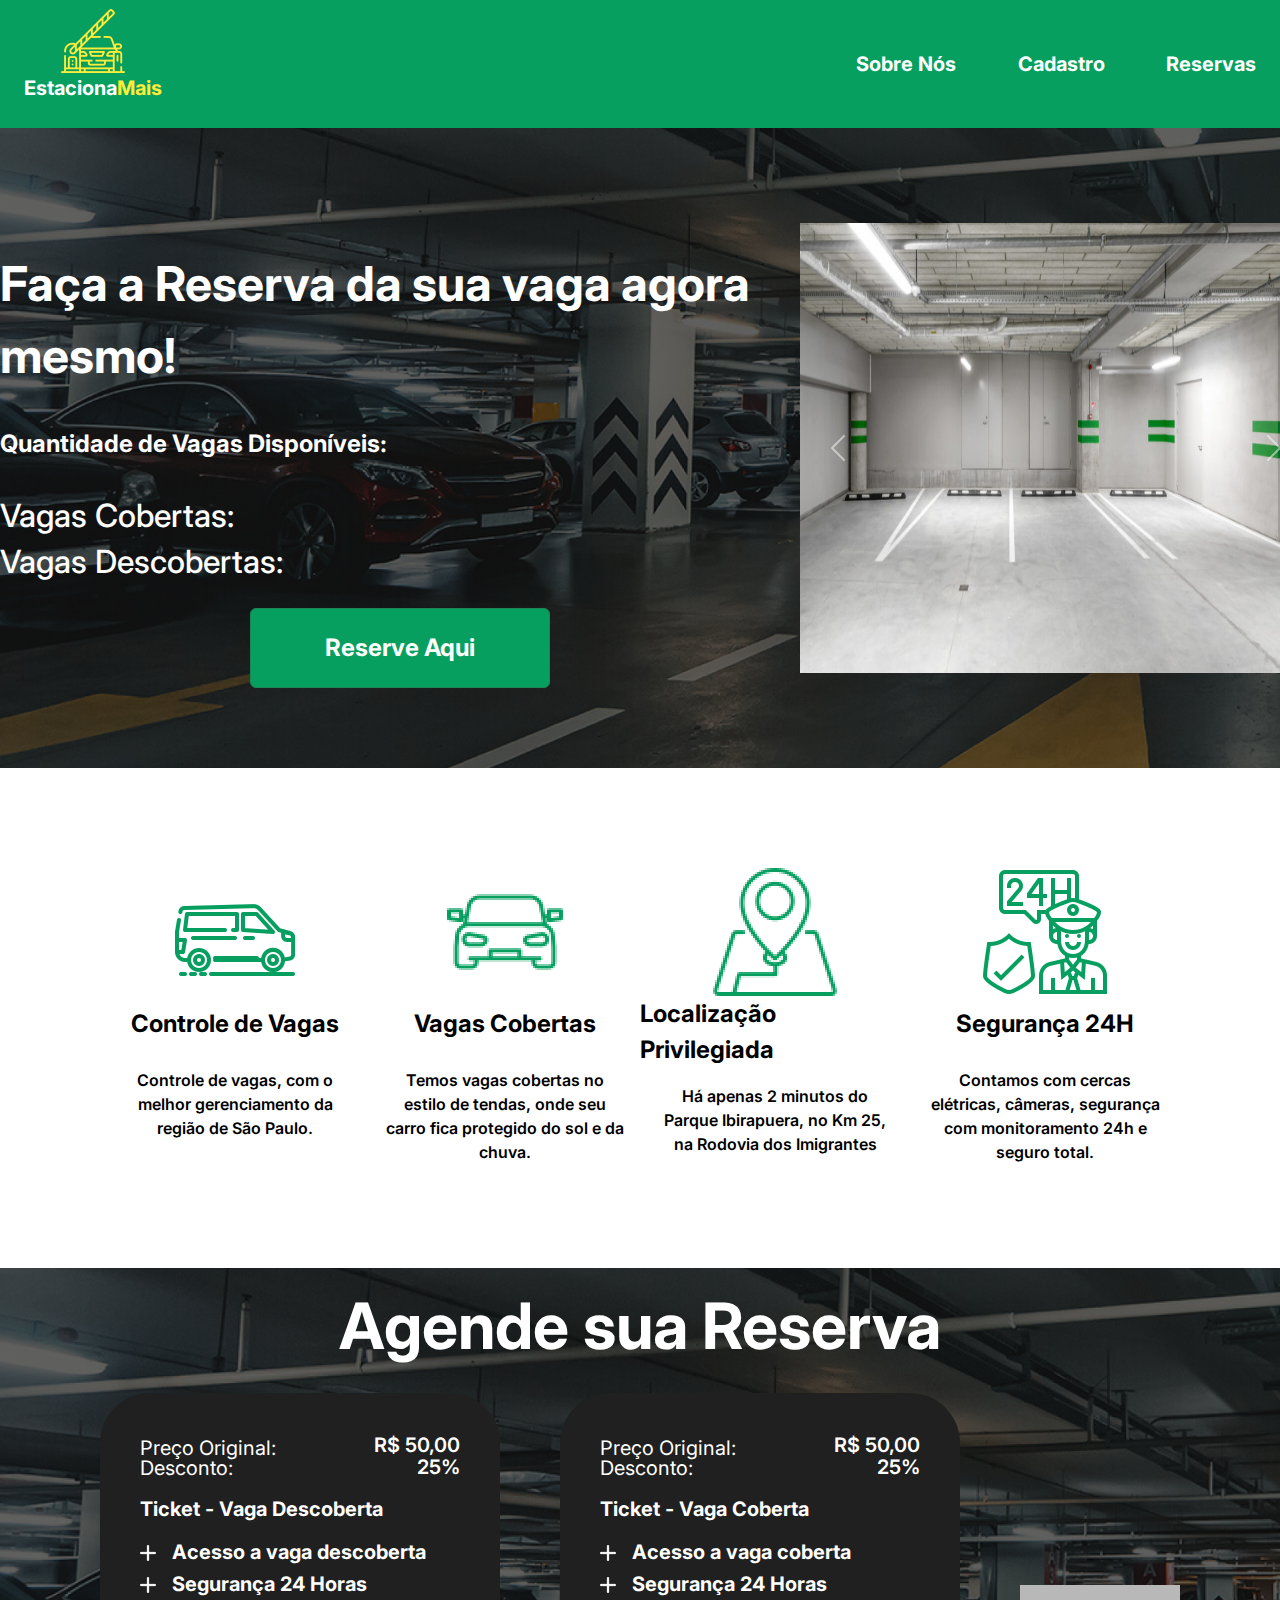
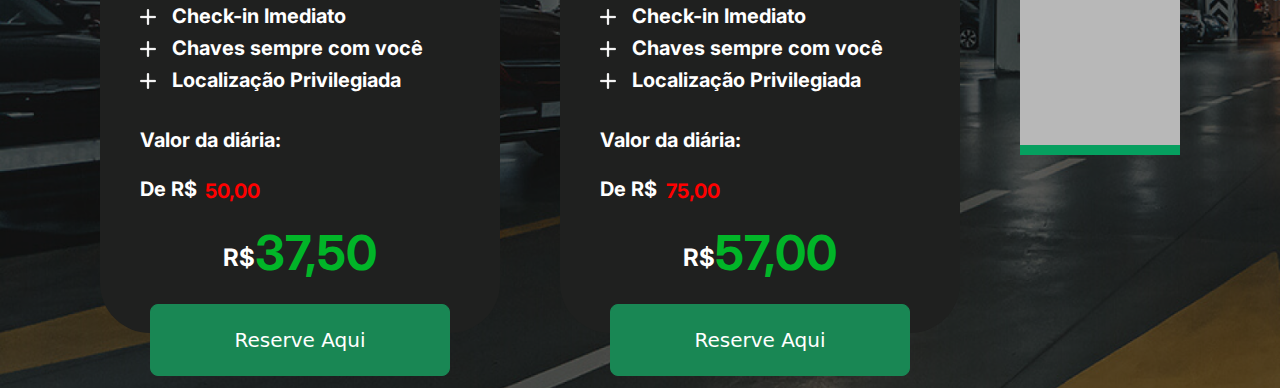
==== commit 284be33e: "page pagamento" ====
--- a/index.html
+++ b/index.html
@@ -240,6 +240,10 @@
                         </div>
                     </div>
 
+                    <div class="sobreNos">
+                        <div class="lado-1"></div>
+                        <div class="lado-2"></div>
+                    </div>
 
 
                 </div>
--- a/styles/style.css
+++ b/styles/style.css
@@ -502,4 +502,16 @@
 .btnReservarVagaCoberta{
     height: 72px;
     width: 300px;
+}
+
+.lado-2 {
+    height: 10px;
+    flex: 1;
+    background-color: #069F5F;
+}
+
+.lado-1 {
+    flex: 1;
+    padding: 80px;
+    background-color: rgb(184, 184, 184);
 }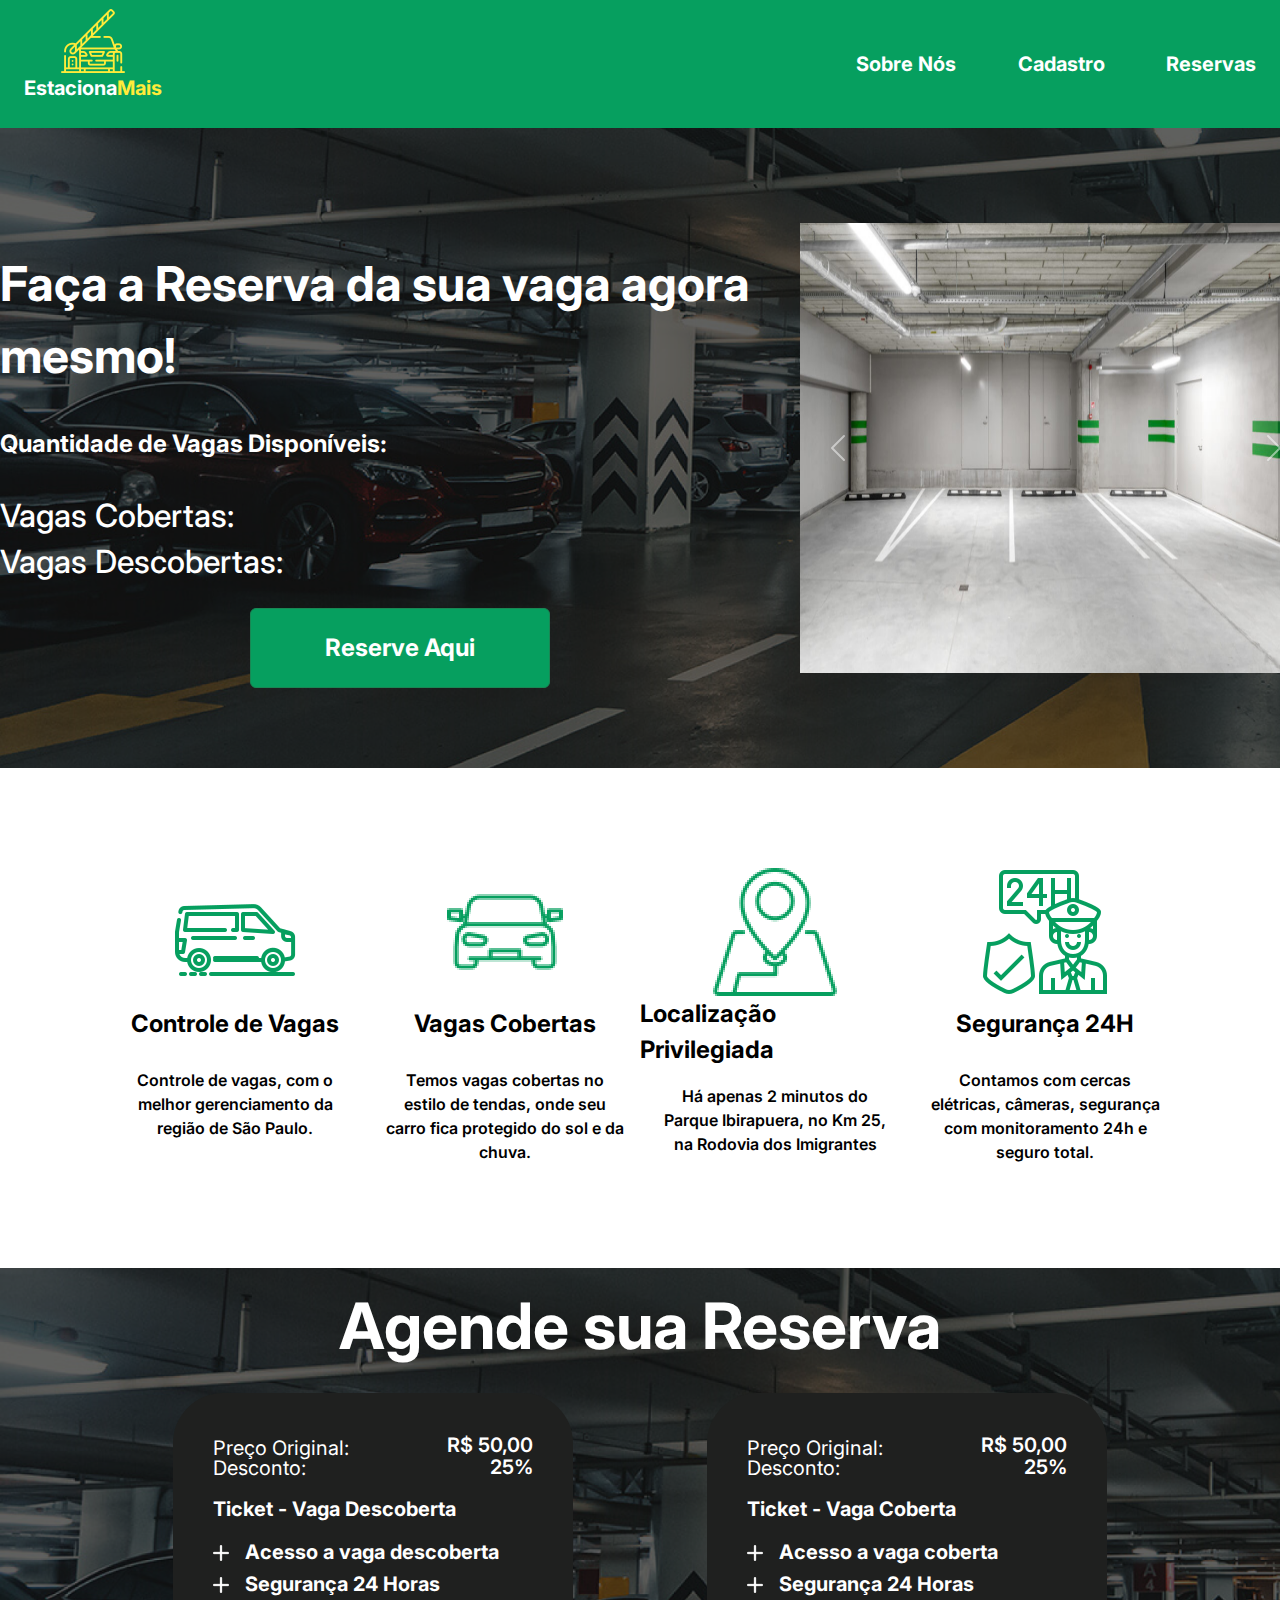
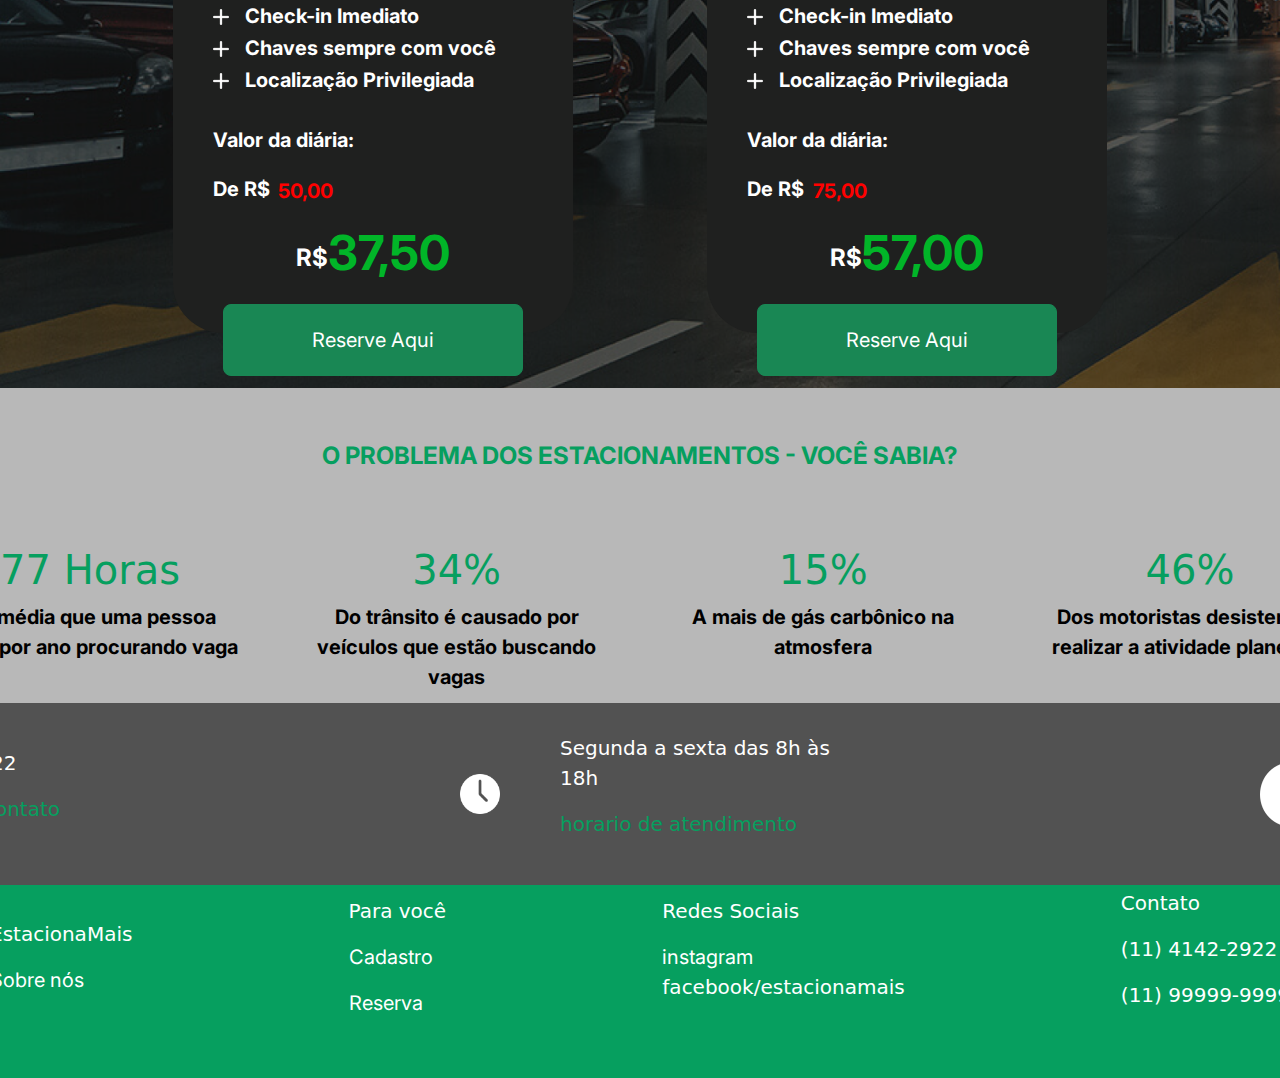
==== commit 2b43bf71: "feed ok" ====
--- a/index.html
+++ b/index.html
@@ -180,8 +180,9 @@
 
                         </div>
                         <div class="holderBtnReserva">
-                            <button type="button" class="btnReservarVagaDescoberta btn btn-success btn-lg">Reserve
-                                Aqui</button>
+                            <button type="button" class="btnReservarVagaDescoberta btn btn-success btn-lg">
+                                <a href="./pages/pageReserva.html">Reserve Aqui</a>
+                            </button>
                         </div>
                     </div>
                     <div class="holderCard">
@@ -236,16 +237,80 @@
                             </div>
                         </div>
                         <div class="holderBtnReserva">
-                            <button type="button" class="btnReservarVagaCoberta btn btn-success btn-lg">Reserve Aqui</button>
-                        </div>
-                    </div>
-
-                    <div class="sobreNos">
-                        <div class="lado-1"></div>
-                        <div class="lado-2"></div>
-                    </div>
-
-
+                            <button type="button" class="btnReservarVagaCoberta btn btn-success btn-lg">
+                                <a href="./pages/pageReserva.html">Reserve Aqui</a>
+                            </button>
+                        </div>
+                    </div>
+                </div>
+            </div>
+        </div>
+        <div class="feedPage3">
+            <div class="sobreNos">
+                <div class="lado-1">
+                    <p class="voceSabia">O PROBLEMA DOS ESTACIONAMENTOS - VOCÊ SABIA?</p>
+                    <div class="informacoes">
+                        <div class="descricoes1">
+                            <h1>77 Horas</h1>
+                            <p>É a média que uma pessoa gasta por ano procurando vaga</p>
+                        </div>
+                        <div class="descricoes2">
+                            <h1>34%</h1>
+                            <p>Do trânsito é causado por veículos que estão buscando vagas  </p>
+                        </div>
+                        <div class="descricoes3">
+                            <h1>15%</h1>
+                            <p>A mais de gás carbônico na atmosfera</p>
+                        </div>
+                        <div class="descricoes4">
+                            <h1>46%</h1>
+                            <p>Dos motoristas desistem de realizar a atividade planejada</p>
+                        </div>
+                    </div>
+                </div>
+                <div class="lado-2">
+                    <div class="titulos">
+                        <div class="titulo1">
+                            <p>EstacionaMais</p>
+                            <a href="./pages/sobreNos.html">Sobre nós</a>
+                        </div>
+                        <div class="titulo2">
+                            <p>Para você</p>
+                            <a href="./pages/pagecadastro.html">Cadastro</a>
+                            <p></p>
+                            <a href="./pages/pageReserva.html">Reserva</a>
+                        </div>
+                        <div class="titulo3">
+                            <p>Redes Sociais</p>
+                            <a href="https://www.instagram.com/estacionemais/">instagram</a>
+                            <p>facebook/estacionamais</p>
+                        </div>
+                        <div class="titulo4">
+                            <p>Contato</p>
+                            <p>(11) 4142-2922</p>
+                            <p>(11) 99999-9999</p>
+                        </div>
+                    </div>
+                </div>
+                <div class="horario">
+                    <div class="quadrado1">
+                        <img class="imgTelefone" src="./imgs/png/icon_telefone.png" alt="">
+                        <div class="contato">
+                            <p>(11) 4142-2922</p>
+                            <p class="tel">Telefone de Contato</p>
+                        </div>
+                    </div>
+                    <div class="quadrado2">
+                        <img class="imgRelogio" src="./imgs/png/icon_relogio.png" alt="">
+                        <div class="relogio">
+                            <p>Segunda a sexta das 8h às 18h</p>
+                            <p class="R">horario de atendimento</p>
+                        </div>
+                    </div>
+                    <div class="imagens">
+                        <a href="https://www.instagram.com/estacionemais/"><img class="face" src="./imgs/png/icon_facebook.png" alt=""></a>
+                        <a href="https://www.instagram.com/estacionemais/"><img class="insta" src="./imgs/png/instagram.png" alt=""></a>
+                    </div>
                 </div>
             </div>
         </div>
--- a/styles/style.css
+++ b/styles/style.css
@@ -1,18 +1,19 @@
 @import url('https://fonts.googleapis.com/css2?family=Inter:wght@100..900&display=swap');
 
-*{
+* {
     padding: 0;
     margin: 0;
     box-sizing: border-box;
 }
-a{
+
+a {
     text-decoration: none;
     font-family: 'Inter';
     color: #ffffff;
 
 }
 
-header{
+header {
     padding: 24px;
     display: flex;
     flex-direction: row;
@@ -22,13 +23,13 @@
     background-color: #069F5F;
 }
 
-.containerLogoLegenda{
-    display: flex;
-    flex-direction: column;
-    align-items: center;
-}
-
-.logoEstacionaMais{
+.containerLogoLegenda {
+    display: flex;
+    flex-direction: column;
+    align-items: center;
+}
+
+.logoEstacionaMais {
     height: 64px;
     width: 64px;
     background-image: url('../imgs/png/icon_logo.png');
@@ -36,27 +37,27 @@
     background-size: contain;
 }
 
-.holderLegendasLogo{
-    display: flex;
-    flex-direction: row;
-    align-items: center;
-}
-
-.legendaEstaciona{
-    font-family: 'Inter';
-    font-weight: bold;
-    font-size: 20px;
-    color: #ffffff;
-}
-
-.legendaMais{
+.holderLegendasLogo {
+    display: flex;
+    flex-direction: row;
+    align-items: center;
+}
+
+.legendaEstaciona {
+    font-family: 'Inter';
+    font-weight: bold;
+    font-size: 20px;
+    color: #ffffff;
+}
+
+.legendaMais {
     font-family: 'Inter';
     font-weight: bold;
     font-size: 20px;
     color: #FFEB3A;
 }
 
-.linksRedirecionais{    
+.linksRedirecionais {
     display: flex;
     flex-direction: row;
     align-items: center;
@@ -64,14 +65,14 @@
     width: 400px;
 }
 
-.linksRedirecionais a{
-    font-family: 'Inter';
-    font-weight: bold;
-    font-size: 20px;
-    color: #ffffff;
-}
-
-.feedPage1{
+.linksRedirecionais a {
+    font-family: 'Inter';
+    font-weight: bold;
+    font-size: 20px;
+    color: #ffffff;
+}
+
+.feedPage1 {
     width: 100%;
     height: 640px;
     background-image: url('../imgs/png/imagem_fundo.png');
@@ -79,7 +80,7 @@
     background-size: cover;
 }
 
-.fadeSlice{
+.fadeSlice {
     width: 100%;
     height: 640px;
     background-color: #0000009f;
@@ -89,7 +90,7 @@
     justify-content: space-evenly;
 }
 
-.containerRedirecionarReserva{
+.containerRedirecionarReserva {
     width: 800px;
     height: 400px;
     display: flex;
@@ -98,14 +99,14 @@
     justify-content: space-between;
 }
 
-.legendaReserva{
+.legendaReserva {
     font-family: 'Inter';
     font-weight: bold;
     font-size: 48px;
     color: #ffffff;
 }
 
-.infoSuperficial{
+.infoSuperficial {
     display: flex;
     flex-direction: column;
     align-items: center;
@@ -114,7 +115,7 @@
     height: 300px;
 }
 
-.holderLegendas{
+.holderLegendas {
     width: 800px;
     height: 200px;
     display: flex;
@@ -123,21 +124,21 @@
     justify-content: space-evenly;
 }
 
-.legendaVagas{
+.legendaVagas {
     font-family: 'Inter';
     font-weight: bold;
     font-size: 24px;
     color: #ffffff;
 }
 
-.infoVagas{
+.infoVagas {
     display: flex;
     flex-direction: column;
     width: 600px;
 
 }
 
-.btnReservar{
+.btnReservar {
     height: 80px;
     width: 300px;
     background-color: #069F5F;
@@ -147,33 +148,34 @@
     color: #ffffff;
 }
 
-.containerRedirecionarReserva h1, h2{
-    font-family: 'Inter';
-    color: #ffffff;
-}
-
-.carousel{
+.containerRedirecionarReserva h1,
+h2 {
+    font-family: 'Inter';
+    color: #ffffff;
+}
+
+.carousel {
     height: 50vh;
     width: 40vw;
 }
 
-.carousel-inner{
+.carousel-inner {
     height: 50vh;
     width: 40vw;
 }
 
-.carousel-item{
+.carousel-item {
     height: 50vh;
     width: 40vw;
 }
 
-.carousel-item img{
+.carousel-item img {
     height: 50vh;
     width: 40vw;
     overflow: hidden;
 }
 
-.descricoes{
+.descricoes {
     padding: 0px 100px;
     display: flex;
     flex-direction: row;
@@ -183,7 +185,7 @@
     justify-content: space-between;
 }
 
-.cardInfo{
+.cardInfo {
     width: 300px;
     height: 300px;
     display: flex;
@@ -192,24 +194,24 @@
     justify-content: space-between;
 }
 
-.iconImg{
+.iconImg {
     width: 128px;
     height: 128px;
 }
 
-.containerLegenda p{
+.containerLegenda p {
     font-family: 'Inter';
     font-weight: bold;
     font-size: 24px;
     color: #000;
 }
 
-.containerText{
+.containerText {
     width: 240px;
     height: 100px;
 }
 
-.containerText p{
+.containerText p {
     font-family: 'Inter';
     font-weight: 600;
     font-size: 16px;
@@ -217,7 +219,7 @@
     text-align: center;
 }
 
-.feedPage2{
+.feedPage2 {
     width: 100%;
     height: 720px;
     background-image: url('../imgs/png/imagem_fundo.png');
@@ -225,7 +227,7 @@
     background-size: cover;
 }
 
-.infoPrecos{
+.infoPrecos {
     width: 100%;
     height: 720px;
     padding: 20px;
@@ -236,21 +238,21 @@
     justify-content: space-evenly;
 }
 
-.holderLegenda{
+.holderLegenda {
     display: flex;
     flex-direction: column;
     align-items: center;
     justify-content: center;
 }
 
-.holderLegenda h1{
+.holderLegenda h1 {
     color: #ffffff;
     font-family: 'Inter';
     font-weight: bold;
     font-size: 64px;
 }
 
-.holderCardsPreco{
+.holderCardsPreco {
     width: 100%;
     height: 720px;
     padding: 20px;
@@ -260,7 +262,7 @@
     justify-content: space-evenly;
 }
 
-.cardVagaDescoberta{
+.cardVagaDescoberta {
     padding: 40px;
     height: 540px;
     width: 400px;
@@ -273,7 +275,7 @@
     gap: 20px;
 }
 
-.cardVagaCoberta{
+.cardVagaCoberta {
     padding: 40px;
     height: 540px;
     width: 400px;
@@ -286,14 +288,14 @@
     gap: 20px;
 }
 
-.infoDesconto{
+.infoDesconto {
     display: flex;
     flex-direction: column;
     align-items: center;
     width: 320px;
 }
 
-.precoOriginal{
+.precoOriginal {
     display: flex;
     flex-direction: row;
     align-items: center;
@@ -301,7 +303,7 @@
     width: 320px;
 }
 
-.precoOriginal p{
+.precoOriginal p {
     font-family: 'Inter';
     font-weight: normal;
     height: 4px;
@@ -310,7 +312,7 @@
     text-align: center;
 }
 
-.precoOriginal h6{
+.precoOriginal h6 {
     font-family: 'Inter';
     font-weight: 600;
     height: 12px;
@@ -320,7 +322,7 @@
 }
 
 
-.desconto{
+.desconto {
     display: flex;
     flex-direction: row;
     align-items: center;
@@ -328,7 +330,7 @@
     width: 320px;
 }
 
-.desconto p{
+.desconto p {
     font-family: 'Inter';
     font-weight: normal;
     height: 8px;
@@ -337,7 +339,7 @@
     text-align: center;
 }
 
-.desconto h6{
+.desconto h6 {
     font-family: 'Inter';
     font-weight: 600;
     height: 12px;
@@ -346,7 +348,7 @@
     text-align: center;
 }
 
-.infoVaga{
+.infoVaga {
     width: 320px;
     height: 200px;
     display: flex;
@@ -355,7 +357,7 @@
     justify-content: space-evenly;
 }
 
-.legendaVagaDescoberta{
+.legendaVagaDescoberta {
     font-family: 'Inter';
     font-weight: bolder;
     height: 32px;
@@ -364,7 +366,7 @@
     text-align: center;
 }
 
-.legendaVagaCoberta{
+.legendaVagaCoberta {
     font-family: 'Inter';
     font-weight: bolder;
     height: 32px;
@@ -373,7 +375,7 @@
     text-align: center;
 }
 
-.holderItemLista{
+.holderItemLista {
     height: 32px;
     width: 300px;
     display: flex;
@@ -382,7 +384,7 @@
     justify-content: start;
 }
 
-.holderItemLista p{
+.holderItemLista p {
     font-family: 'Inter';
     font-weight: bold;
     height: 16px;
@@ -391,7 +393,7 @@
     text-align: center;
 }
 
-.iconMais{
+.iconMais {
     height: 16px;
     width: 32px;
     display: flex;
@@ -399,12 +401,12 @@
     align-items: center;
 }
 
-.iconMais img{
+.iconMais img {
     height: 16px;
     width: 16px;
 }
 
-.valorVaga{
+.valorVaga {
     width: 320px;
     height: 200px;
     display: flex;
@@ -412,7 +414,8 @@
     align-items: start;
     justify-content: space-evenly;
 }
-.valorVaga p{
+
+.valorVaga p {
     font-family: 'Inter';
     font-weight: bold;
     height: 16px;
@@ -421,7 +424,7 @@
     text-align: center;
 }
 
-.precos{
+.precos {
     width: 320px;
     height: 120px;
     display: flex;
@@ -430,7 +433,7 @@
     justify-content: space-evenly;
 }
 
-.holderPrecoAntigo{
+.holderPrecoAntigo {
     width: 120px;
     height: 40px;
     display: flex;
@@ -439,7 +442,7 @@
     justify-content: space-between;
 }
 
-.holderPrecoAntigo h3{
+.holderPrecoAntigo h3 {
     font-family: 'Inter';
     font-weight: bold;
     height: 16px;
@@ -448,7 +451,7 @@
     text-align: center;
 }
 
-.holderPrecoAntigo h2{
+.holderPrecoAntigo h2 {
     font-family: 'Inter';
     font-weight: bold;
     height: 20px;
@@ -457,7 +460,7 @@
     text-align: end;
 }
 
-.holderPrecoNovo{
+.holderPrecoNovo {
     width: 320px;
     height: 64px;
     display: flex;
@@ -466,7 +469,7 @@
     justify-content: center;
 }
 
-.holderPrecoNovo h1{
+.holderPrecoNovo h1 {
     font-family: 'Inter';
     font-weight: bold;
     height: 48px;
@@ -475,7 +478,7 @@
     text-align: center;
 }
 
-.holderPrecoNovo h2{
+.holderPrecoNovo h2 {
     font-family: 'Inter';
     font-weight: bold;
     height: 28px;
@@ -485,7 +488,7 @@
 }
 
 
-.holderBtnReserva{
+.holderBtnReserva {
     margin: -35px;
     height: 84px;
     display: flex;
@@ -494,24 +497,181 @@
     justify-content: center;
 }
 
-.btnReservarVagaDescoberta{
+.btnReservarVagaDescoberta {
     height: 72px;
     width: 300px;
 }
 
-.btnReservarVagaCoberta{
+.btnReservarVagaCoberta {
     height: 72px;
     width: 300px;
 }
 
+.sobreNos {
+    display: flex;
+    flex-direction: column;
+    align-items: center;
+}
+
 .lado-2 {
-    height: 10px;
-    flex: 1;
+    padding: 100px;
     background-color: #069F5F;
+    display: flex;
+    flex-direction: column;
+    justify-content: space-between;
+    align-items: center;
+    height: 290px;
+    width: 100%;
 }
 
 .lado-1 {
-    flex: 1;
-    padding: 80px;
+    padding: 50px 20px 80px 20px;
     background-color: rgb(184, 184, 184);
+    display: flex;
+    flex-direction: column;
+    justify-content: space-between;
+    align-items: center;
+    height: 400px;
+    width: 100%;
+}
+
+
+.voceSabia {
+    font-family: 'Inter';
+    font-weight: bold;
+    height: 80px;
+    font-size: 24px;
+    color: #069F5F;
+    text-align: center;
+}
+
+.descricoes1 {
+    display: flex;
+    flex-direction: column;
+    color: #069F5F;
+    align-items: center;
+    font-size: 15px;
+}
+
+.descricoes2 {
+    display: flex;
+    flex-direction: column;
+    color: #069F5F;
+    align-items: center;
+    font-size: 15px;
+}
+
+.descricoes3 {
+    display: flex;
+    flex-direction: column;
+    color: #069F5F;
+    align-items: center;
+    font-size: 15px;
+}
+
+.descricoes4 {
+    display: flex;
+    flex-direction: column;
+    color: #069F5F;
+    align-items: center;
+    font-size: 15px;
+}
+
+.informacoes {
+    display: flex;
+    flex-direction: row;
+    justify-content: space-between;
+    width: 1400px;
+}
+
+.informacoes p {
+    font-family: 'Inter';
+    font-weight: bold;
+    width: 300px;
+    font-size: 20px;
+    color: #000;
+    text-align: center;
+}
+
+.titulos {
+    display: flex;
+    flex-direction: row;
+    color: #ffffff;
+    align-items: center;
+    font-size: 20px;
+    justify-content: space-between;
+    width: 1300px;
+}
+
+.horario {
+    position: relative;
+    margin: -375px 0px 0px 0px;
+    display: flex;
+    flex-direction: row;
+    align-items: center;
+    font-size: 20px;
+    justify-content: space-between;
+    background-color: #525252;
+    width: 1700px;
+    padding: 30px;
+    border-radius: 25px;
+}
+
+.imgTelefone {
+    height: 40px;
+
+}
+
+.quadrado1 {
+    display: flex;
+    flex-direction: row;
+    width: 240px;
+    align-items: center;
+    justify-content: space-between;
+}
+
+.contato {
+    display: flex;
+    flex-direction: column;
+    color: #ffffff;
+}
+
+.tel {
+    color: #069F5F;
+}
+
+.imgRelogio {
+    height: 40px;
+}
+
+.quadrado2 {
+    display: flex;
+    flex-direction: row;
+    width: 400px;
+    align-items: center;
+    justify-content: space-between;
+}
+
+.relogio {
+    display: flex;
+    flex-direction: column;
+    color: #ffffff;
+    width: 300px;
+}
+
+.R {
+    color: #069F5F;
+}
+
+.imagens {
+    display: flex;
+    flex-direction: row;
+    justify-content: space-between;
+    width: 200px;
+}
+
+.face {
+    display: flex;
+    flex-direction: row;
+    width: 65px;
 }